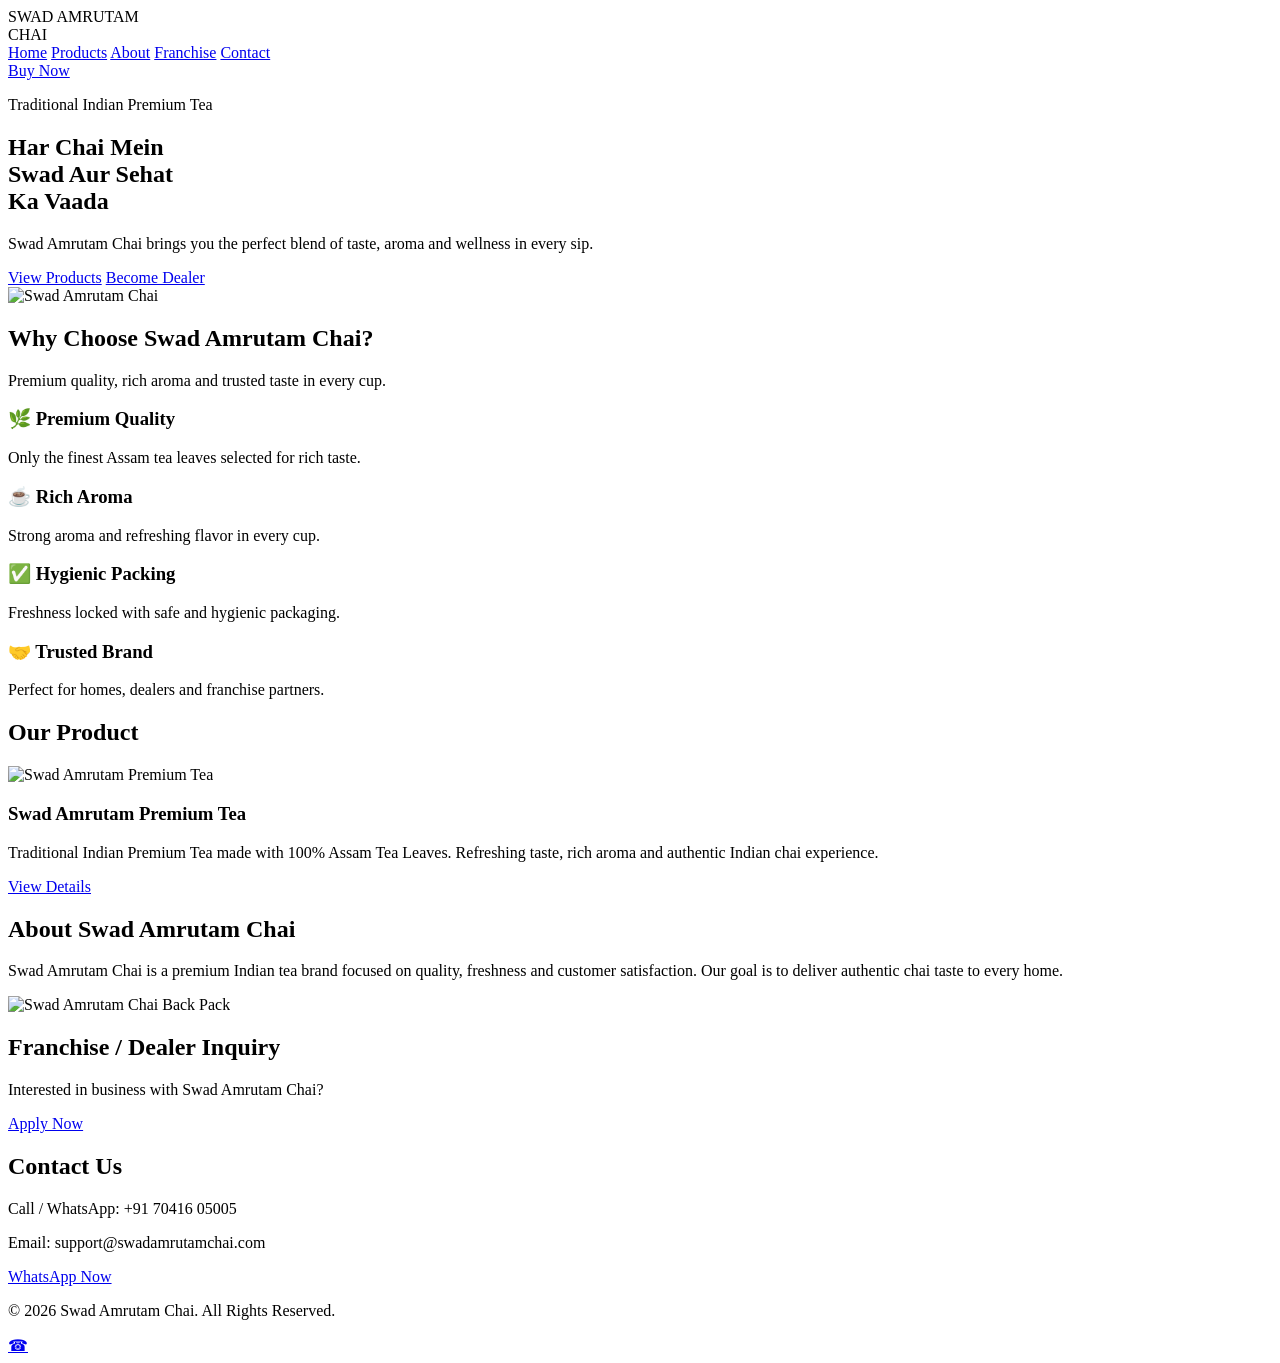
==== index.html @ d866e910 "Add files via upload" ====
<!DOCTYPE html>
<html lang="en">
<head>
  <meta charset="UTF-8" />
  <meta name="viewport" content="width=device-width, initial-scale=1.0" />

  <title>Swad Amrutam Chai</title>

  <link rel="stylesheet" href="style.css" />
</head>
<body>

<header class="header">
  <div class="logo">
    SWAD AMRUTAM<br>
    <span>CHAI</span>
  </div>

  <nav>
    <a href="index.html">Home</a>
    <a href="products.html">Products</a>
    <a href="about.html">About</a>
    <a href="franchise.html">Franchise</a>
    <a href="contact.html">Contact</a>
  </nav>

  <a class="buy-btn" href="https://wa.me/917041605005?text=Hello%20I%20want%20to%20buy%20Swad%20Amrutam%20Chai" target="_blank">
    Buy Now
  </a>
</header>

<section class="hero">
  <div class="hero-text">
    <p class="tag">Traditional Indian Premium Tea</p>

    <h1>
      Har Chai Mein<br>
      Swad Aur Sehat<br>
      Ka Vaada
    </h1>

    <p>
      Swad Amrutam Chai brings you the perfect blend of taste,
      aroma and wellness in every sip.
    </p>

    <div class="buttons">
      <a href="products.html">View Products</a>
      <a href="franchise.html" class="outline">Become Dealer</a>
    </div>
  </div>

  <div class="hero-img">
    <img src="images/front.png" alt="Swad Amrutam Chai">
  </div>
</section>

<section class="why">
  <h2>Why Choose Swad Amrutam Chai?</h2>
  <p>Premium quality, rich aroma and trusted taste in every cup.</p>

  <div class="cards">
    <div class="card">
      <h3>🌿 Premium Quality</h3>
      <p>Only the finest Assam tea leaves selected for rich taste.</p>
    </div>

    <div class="card">
      <h3>☕ Rich Aroma</h3>
      <p>Strong aroma and refreshing flavor in every cup.</p>
    </div>

    <div class="card">
      <h3>✅ Hygienic Packing</h3>
      <p>Freshness locked with safe and hygienic packaging.</p>
    </div>

    <div class="card">
      <h3>🤝 Trusted Brand</h3>
      <p>Perfect for homes, dealers and franchise partners.</p>
    </div>
  </div>
</section>

<section class="products">
  <h2>Our Product</h2>

  <div class="product-box">
    <img src="images/front.png" alt="Swad Amrutam Premium Tea">

    <div>
      <h3>Swad Amrutam Premium Tea</h3>

      <p>
        Traditional Indian Premium Tea made with 100% Assam Tea Leaves.
        Refreshing taste, rich aroma and authentic Indian chai experience.
      </p>

      <a href="products.html">View Details</a>
    </div>
  </div>
</section>

<section class="about">
  <div>
    <h2>About Swad Amrutam Chai</h2>

    <p>
      Swad Amrutam Chai is a premium Indian tea brand focused on quality,
      freshness and customer satisfaction. Our goal is to deliver authentic
      chai taste to every home.
    </p>
  </div>

  <img src="images/back.png" alt="Swad Amrutam Chai Back Pack">
</section>

<section class="franchise">
  <h2>Franchise / Dealer Inquiry</h2>
  <p>Interested in business with Swad Amrutam Chai?</p>
  <a href="franchise.html">Apply Now</a>
</section>

<section class="contact">
  <h2>Contact Us</h2>
  <p>Call / WhatsApp: +91 70416 05005</p>
  <p>Email: support@swadamrutamchai.com</p>

  <a href="https://wa.me/917041605005" target="_blank">
    WhatsApp Now
  </a>
</section>

<footer>
  <p>© 2026 Swad Amrutam Chai. All Rights Reserved.</p>
</footer>

<a class="whatsapp" href="https://wa.me/917041605005" target="_blank">☎</a>

<script src="script.js"></script>
</body>
</html>
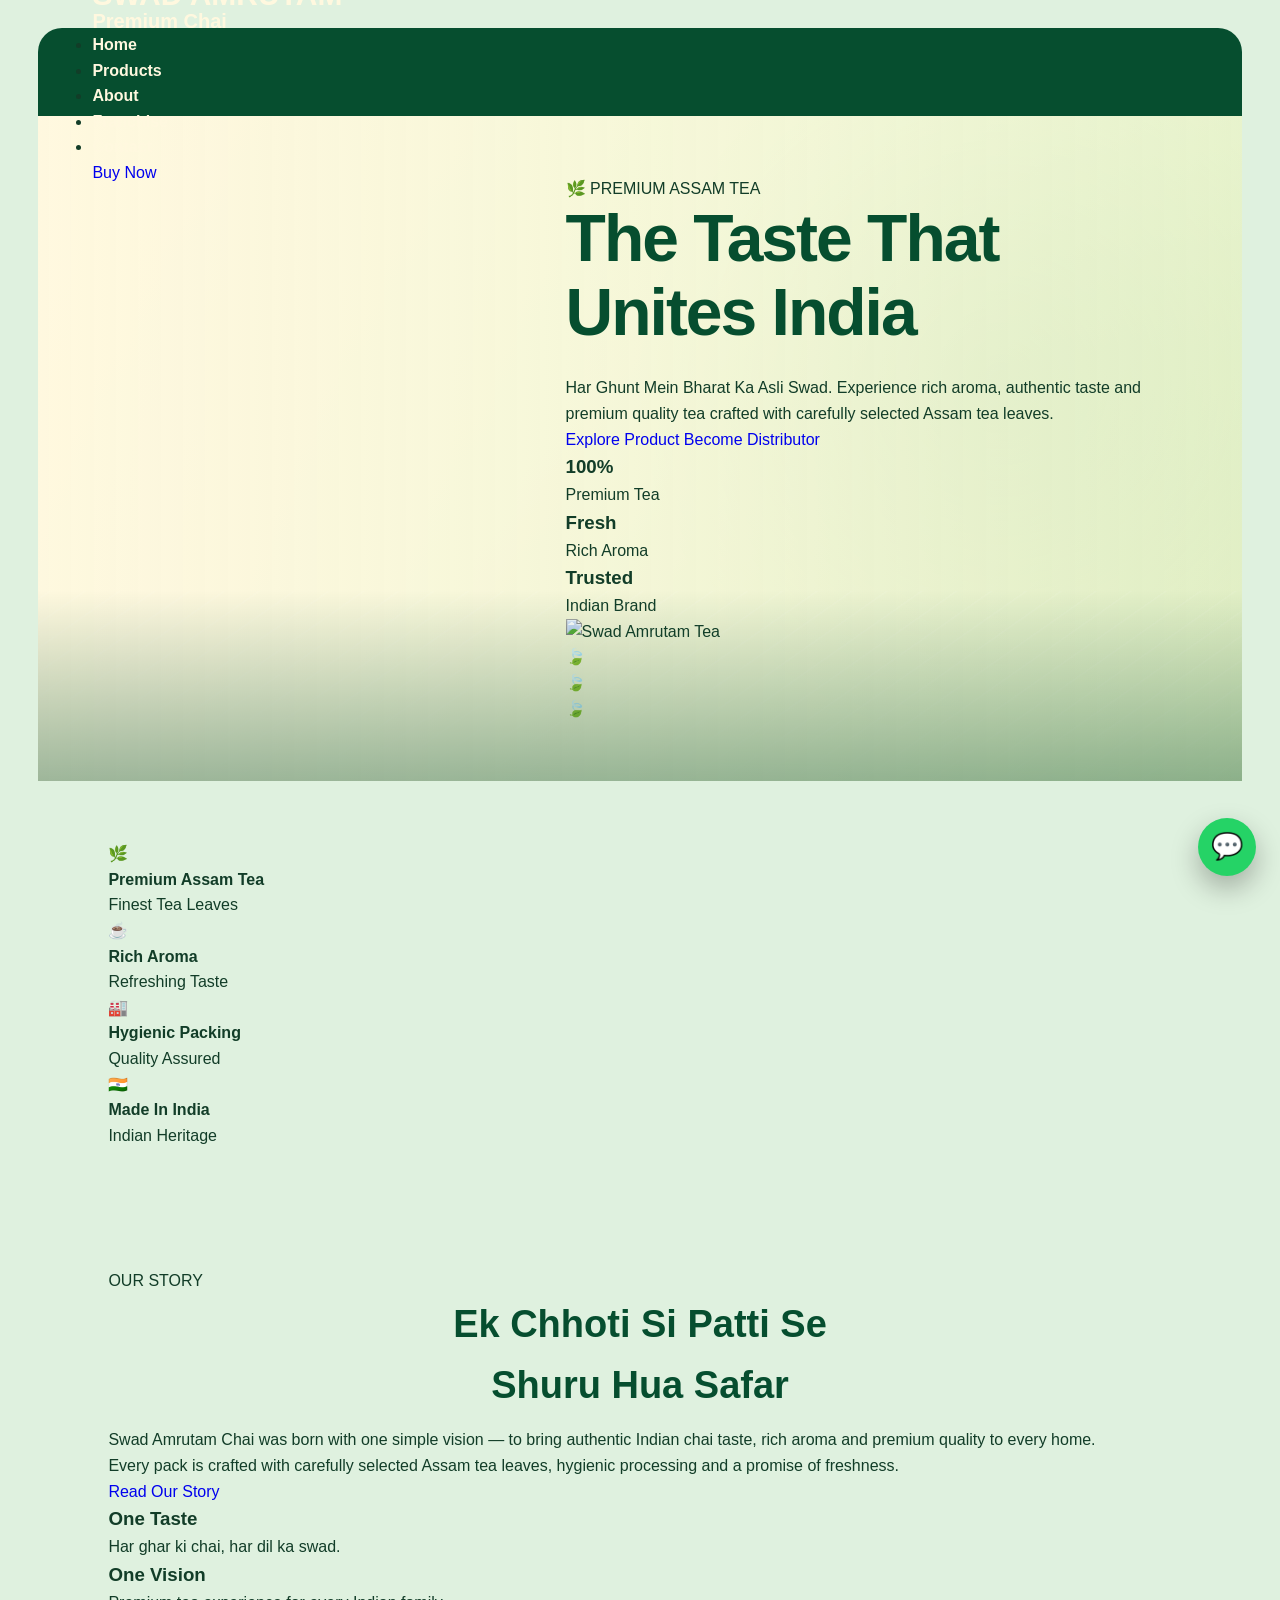
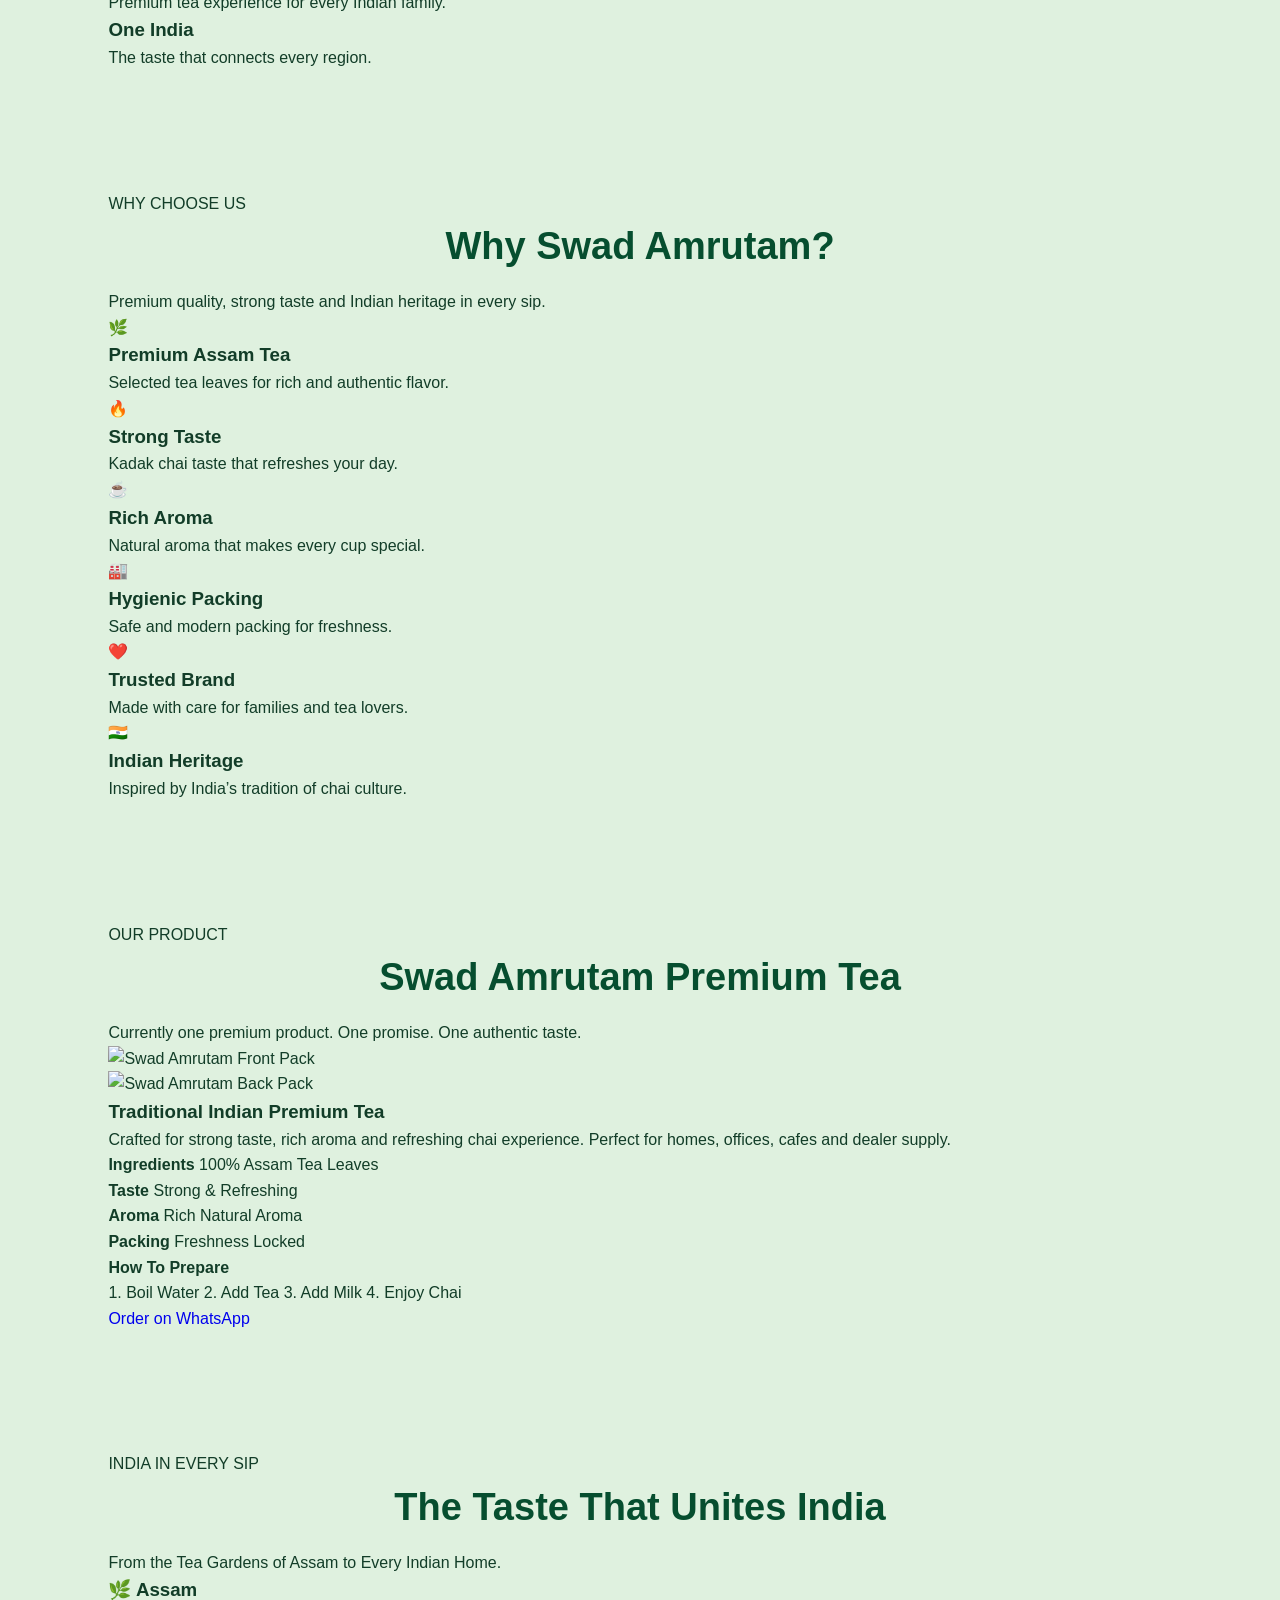
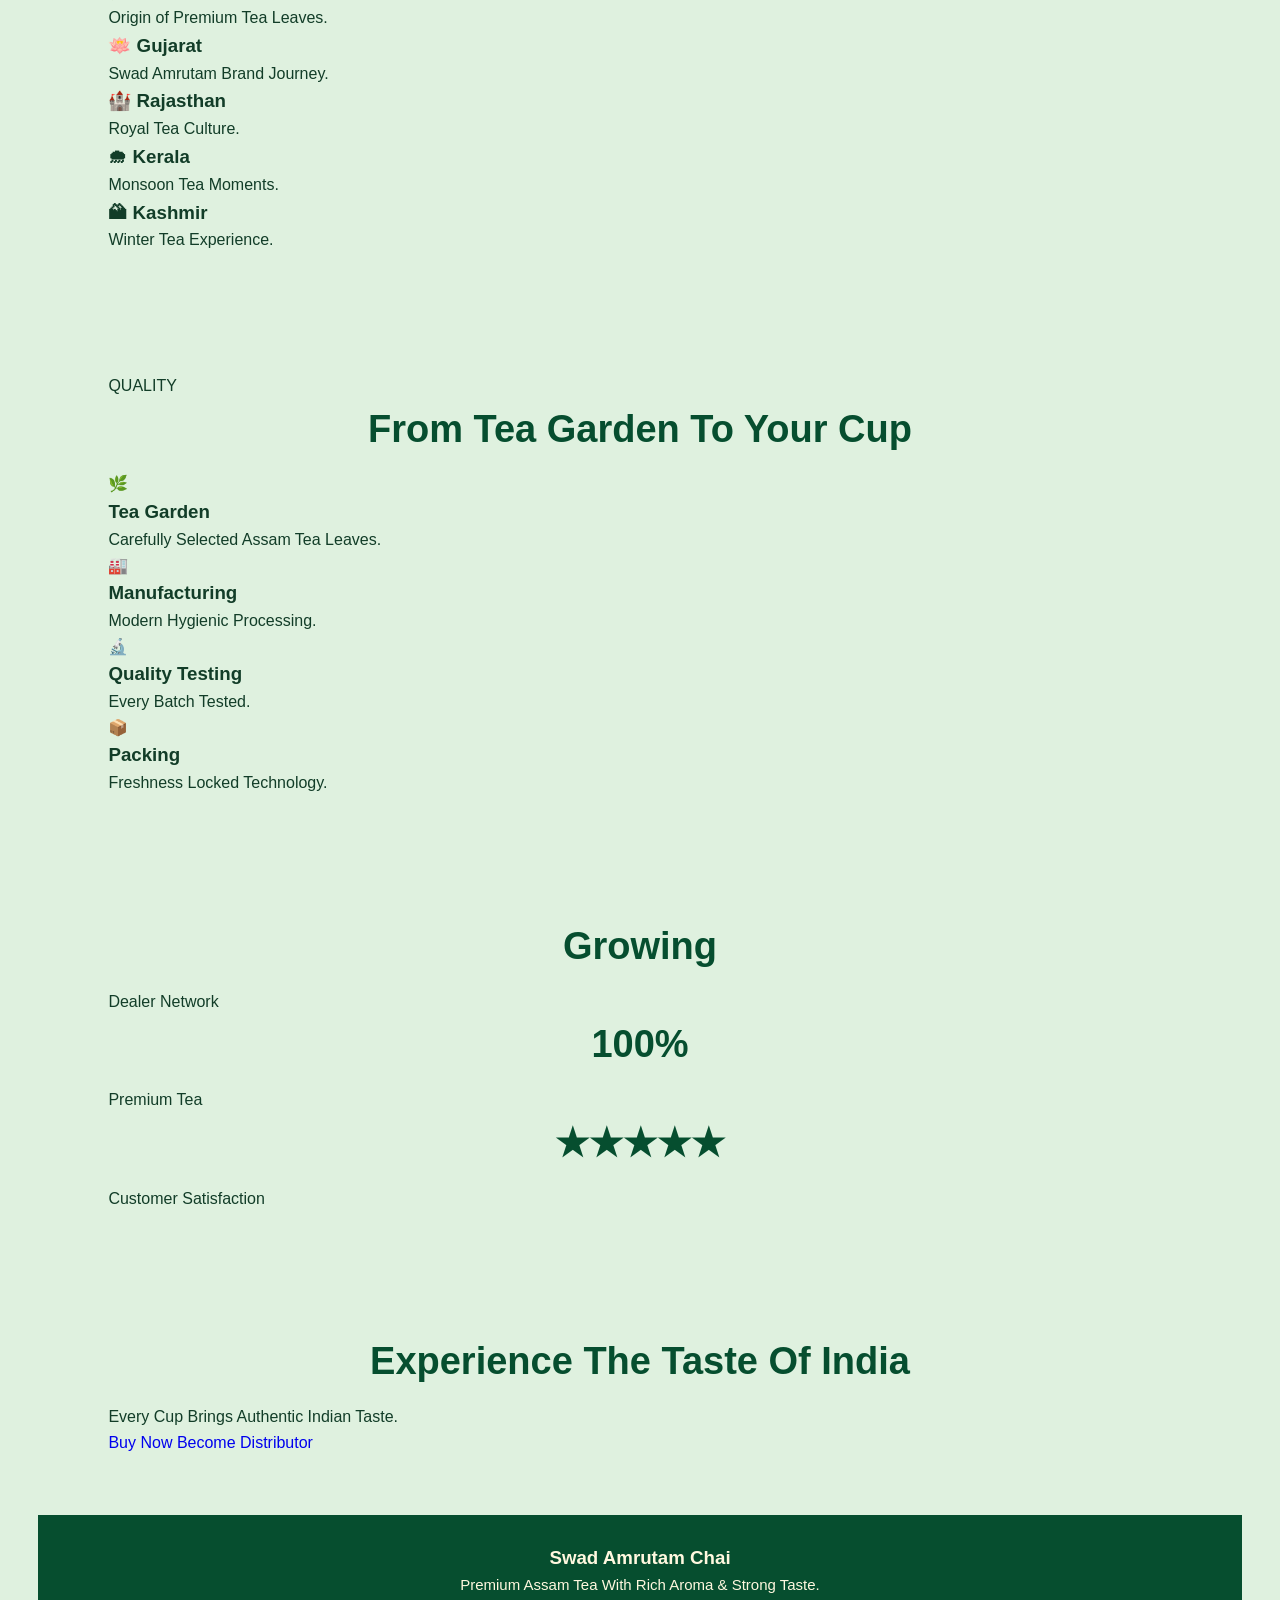
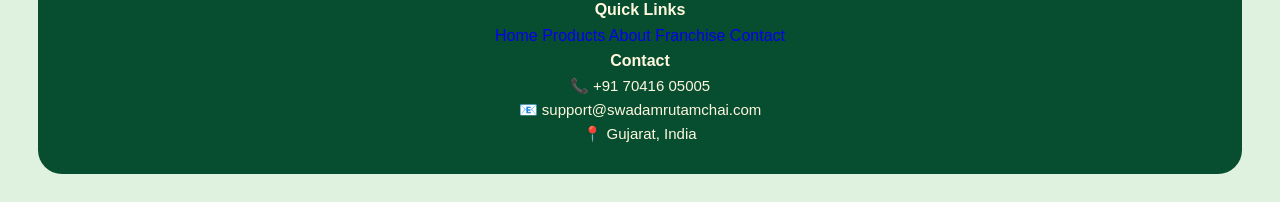
==== commit 630a24ab: "Add files via upload" ====
--- a/index.html
+++ b/index.html
@@ -1,142 +1,716 @@
-<!DOCTYPE html>
-<html lang="en">
-<head>
-  <meta charset="UTF-8" />
-  <meta name="viewport" content="width=device-width, initial-scale=1.0" />
-
-  <title>Swad Amrutam Chai</title>
-
-  <link rel="stylesheet" href="style.css" />
-</head>
-<body>
-
-<header class="header">
-  <div class="logo">
-    SWAD AMRUTAM<br>
-    <span>CHAI</span>
-  </div>
-
-  <nav>
-    <a href="index.html">Home</a>
-    <a href="products.html">Products</a>
-    <a href="about.html">About</a>
-    <a href="franchise.html">Franchise</a>
-    <a href="contact.html">Contact</a>
-  </nav>
-
-  <a class="buy-btn" href="https://wa.me/917041605005?text=Hello%20I%20want%20to%20buy%20Swad%20Amrutam%20Chai" target="_blank">
-    Buy Now
-  </a>
-</header>
-
-<section class="hero">
-  <div class="hero-text">
-    <p class="tag">Traditional Indian Premium Tea</p>
-
-    <h1>
-      Har Chai Mein<br>
-      Swad Aur Sehat<br>
-      Ka Vaada
-    </h1>
-
-    <p>
-      Swad Amrutam Chai brings you the perfect blend of taste,
-      aroma and wellness in every sip.
-    </p>
-
-    <div class="buttons">
-      <a href="products.html">View Products</a>
-      <a href="franchise.html" class="outline">Become Dealer</a>
-    </div>
-  </div>
-
-  <div class="hero-img">
-    <img src="images/front.png" alt="Swad Amrutam Chai">
-  </div>
-</section>
-
-<section class="why">
-  <h2>Why Choose Swad Amrutam Chai?</h2>
-  <p>Premium quality, rich aroma and trusted taste in every cup.</p>
-
-  <div class="cards">
-    <div class="card">
-      <h3>🌿 Premium Quality</h3>
-      <p>Only the finest Assam tea leaves selected for rich taste.</p>
-    </div>
-
-    <div class="card">
-      <h3>☕ Rich Aroma</h3>
-      <p>Strong aroma and refreshing flavor in every cup.</p>
-    </div>
-
-    <div class="card">
-      <h3>✅ Hygienic Packing</h3>
-      <p>Freshness locked with safe and hygienic packaging.</p>
-    </div>
-
-    <div class="card">
-      <h3>🤝 Trusted Brand</h3>
-      <p>Perfect for homes, dealers and franchise partners.</p>
-    </div>
-  </div>
-</section>
-
-<section class="products">
-  <h2>Our Product</h2>
-
-  <div class="product-box">
-    <img src="images/front.png" alt="Swad Amrutam Premium Tea">
-
-    <div>
-      <h3>Swad Amrutam Premium Tea</h3>
-
-      <p>
-        Traditional Indian Premium Tea made with 100% Assam Tea Leaves.
-        Refreshing taste, rich aroma and authentic Indian chai experience.
-      </p>
-
-      <a href="products.html">View Details</a>
-    </div>
-  </div>
-</section>
-
-<section class="about">
-  <div>
-    <h2>About Swad Amrutam Chai</h2>
-
-    <p>
-      Swad Amrutam Chai is a premium Indian tea brand focused on quality,
-      freshness and customer satisfaction. Our goal is to deliver authentic
-      chai taste to every home.
-    </p>
-  </div>
-
-  <img src="images/back.png" alt="Swad Amrutam Chai Back Pack">
-</section>
-
-<section class="franchise">
-  <h2>Franchise / Dealer Inquiry</h2>
-  <p>Interested in business with Swad Amrutam Chai?</p>
-  <a href="franchise.html">Apply Now</a>
-</section>
-
-<section class="contact">
-  <h2>Contact Us</h2>
-  <p>Call / WhatsApp: +91 70416 05005</p>
-  <p>Email: support@swadamrutamchai.com</p>
-
-  <a href="https://wa.me/917041605005" target="_blank">
-    WhatsApp Now
-  </a>
-</section>
-
-<footer>
-  <p>© 2026 Swad Amrutam Chai. All Rights Reserved.</p>
-</footer>
-
-<a class="whatsapp" href="https://wa.me/917041605005" target="_blank">☎</a>
-
-<script src="script.js"></script>
-</body>
+<!DOCTYPE html>
+<html lang="en">
+
+<head>
+
+<meta charset="UTF-8">
+<meta name="viewport" content="width=device-width, initial-scale=1.0">
+
+<title>Swad Amrutam Chai | Premium Indian Tea</title>
+
+<meta name="description"
+content="Swad Amrutam Chai - Premium Assam Tea with Rich Aroma & Strong Taste.">
+
+<link rel="stylesheet" href="style.css">
+
+<link rel="preconnect" href="https://fonts.googleapis.com">
+
+<link rel="preconnect" href="https://fonts.gstatic.com" crossorigin>
+
+<link href="https://fonts.googleapis.com/css2?family=Poppins:wght@300;400;500;600;700;800&display=swap" rel="stylesheet">
+
+</head>
+
+<body>
+
+<!-- ===========================
+HEADER
+=========================== -->
+
+<header class="header">
+
+<div class="container">
+
+<div class="logo">
+
+<img src="images/front.png" alt="Swad Amrutam">
+
+<div>
+
+<h2>SWAD AMRUTAM</h2>
+
+<p>Premium Chai</p>
+
+</div>
+
+</div>
+
+<nav>
+
+<ul>
+
+<li><a class="active" href="index.html">Home</a></li>
+
+<li><a href="products.html">Products</a></li>
+
+<li><a href="about.html">About</a></li>
+
+<li><a href="franchise.html">Franchise</a></li>
+
+<li><a href="contact.html">Contact</a></li>
+
+</ul>
+
+</nav>
+
+<div class="header-btn">
+
+<a href="contact.html">
+
+Buy Now
+
+</a>
+
+</div>
+
+</div>
+
+</header>
+
+<!-- ===========================
+HERO
+=========================== -->
+
+<section class="hero">
+
+<div class="hero-overlay"></div>
+
+<div class="container hero-container">
+
+<div class="hero-left">
+
+<span class="hero-subtitle">
+
+🌿 PREMIUM ASSAM TEA
+
+</span>
+
+<h1>
+
+The Taste That<br>
+
+Unites India
+
+</h1>
+
+<p>
+
+Har Ghunt Mein Bharat Ka Asli Swad.
+
+Experience rich aroma, authentic taste and premium quality tea crafted with carefully selected Assam tea leaves.
+
+</p>
+
+<div class="hero-buttons">
+
+<a href="products.html" class="btn-primary">
+
+Explore Product
+
+</a>
+
+<a href="franchise.html" class="btn-outline">
+
+Become Distributor
+
+</a>
+
+</div>
+
+<div class="hero-features">
+
+<div>
+
+<h3>100%</h3>
+
+<span>Premium Tea</span>
+
+</div>
+
+<div>
+
+<h3>Fresh</h3>
+
+<span>Rich Aroma</span>
+
+</div>
+
+<div>
+
+<h3>Trusted</h3>
+
+<span>Indian Brand</span>
+
+</div>
+
+</div>
+
+</div>
+
+<div class="hero-right">
+
+<div class="circle-bg"></div>
+
+<img
+src="images/front.png"
+class="hero-pack"
+alt="Swad Amrutam Tea">
+
+<div class="steam steam1"></div>
+
+<div class="steam steam2"></div>
+
+<div class="steam steam3"></div>
+
+<div class="leaf leaf1">🍃</div>
+
+<div class="leaf leaf2">🍃</div>
+
+<div class="leaf leaf3">🍃</div>
+
+</div>
+
+</div>
+
+</section>
+
+<!-- ===========================
+TRUST BAR
+=========================== -->
+
+<section class="trust">
+
+<div class="container trust-grid">
+
+<div>
+
+🌿
+
+<h4>Premium Assam Tea</h4>
+
+<p>Finest Tea Leaves</p>
+
+</div>
+
+<div>
+
+☕
+
+<h4>Rich Aroma</h4>
+
+<p>Refreshing Taste</p>
+
+</div>
+
+<div>
+
+🏭
+
+<h4>Hygienic Packing</h4>
+
+<p>Quality Assured</p>
+
+</div>
+
+<div>
+
+🇮🇳
+
+<h4>Made In India</h4>
+
+<p>Indian Heritage</p>
+
+</div>
+
+</div>
+
+</section>
+
+<!-- ===== PART 2 START HERE ===== -->
+
+<!-- ===========================
+OUR STORY
+=========================== -->
+
+<section class="story">
+
+  <div class="container story-container">
+
+    <div class="story-left">
+      <span class="section-tag">OUR STORY</span>
+
+      <h2>
+        Ek Chhoti Si Patti Se<br>
+        Shuru Hua Safar
+      </h2>
+
+      <p>
+        Swad Amrutam Chai was born with one simple vision — to bring
+        authentic Indian chai taste, rich aroma and premium quality to every home.
+      </p>
+
+      <p>
+        Every pack is crafted with carefully selected Assam tea leaves,
+        hygienic processing and a promise of freshness.
+      </p>
+
+      <a href="about.html" class="btn-primary">Read Our Story</a>
+    </div>
+
+    <div class="story-right">
+      <div class="story-card">
+        <h3>One Taste</h3>
+        <p>Har ghar ki chai, har dil ka swad.</p>
+      </div>
+
+      <div class="story-card">
+        <h3>One Vision</h3>
+        <p>Premium tea experience for every Indian family.</p>
+      </div>
+
+      <div class="story-card">
+        <h3>One India</h3>
+        <p>The taste that connects every region.</p>
+      </div>
+    </div>
+
+  </div>
+
+</section>
+
+<!-- ===========================
+WHY SWAD AMRUTAM
+=========================== -->
+
+<section class="why-v2">
+
+  <div class="container">
+
+    <div class="section-title">
+      <span class="section-tag">WHY CHOOSE US</span>
+      <h2>Why Swad Amrutam?</h2>
+      <p>Premium quality, strong taste and Indian heritage in every sip.</p>
+    </div>
+
+    <div class="why-grid-v2">
+
+      <div class="why-item">
+        <span>🌿</span>
+        <h3>Premium Assam Tea</h3>
+        <p>Selected tea leaves for rich and authentic flavor.</p>
+      </div>
+
+      <div class="why-item">
+        <span>🔥</span>
+        <h3>Strong Taste</h3>
+        <p>Kadak chai taste that refreshes your day.</p>
+      </div>
+
+      <div class="why-item">
+        <span>☕</span>
+        <h3>Rich Aroma</h3>
+        <p>Natural aroma that makes every cup special.</p>
+      </div>
+
+      <div class="why-item">
+        <span>🏭</span>
+        <h3>Hygienic Packing</h3>
+        <p>Safe and modern packing for freshness.</p>
+      </div>
+
+      <div class="why-item">
+        <span>❤️</span>
+        <h3>Trusted Brand</h3>
+        <p>Made with care for families and tea lovers.</p>
+      </div>
+
+      <div class="why-item">
+        <span>🇮🇳</span>
+        <h3>Indian Heritage</h3>
+        <p>Inspired by India’s tradition of chai culture.</p>
+      </div>
+
+    </div>
+
+  </div>
+
+</section>
+
+<!-- ===========================
+PRODUCT SHOWCASE
+=========================== -->
+
+<section class="product-showcase-v2">
+
+  <div class="container">
+
+    <div class="section-title">
+      <span class="section-tag">OUR PRODUCT</span>
+      <h2>Swad Amrutam Premium Tea</h2>
+      <p>Currently one premium product. One promise. One authentic taste.</p>
+    </div>
+
+    <div class="product-v2-box">
+
+      <div class="product-v2-images">
+        <img src="images/front.png" alt="Swad Amrutam Front Pack">
+        <img src="images/back.png" alt="Swad Amrutam Back Pack">
+      </div>
+
+      <div class="product-v2-content">
+
+        <h3>Traditional Indian Premium Tea</h3>
+
+        <p>
+          Crafted for strong taste, rich aroma and refreshing chai experience.
+          Perfect for homes, offices, cafes and dealer supply.
+        </p>
+
+        <div class="product-info-grid">
+
+          <div>
+            <strong>Ingredients</strong>
+            <span>100% Assam Tea Leaves</span>
+          </div>
+
+          <div>
+            <strong>Taste</strong>
+            <span>Strong & Refreshing</span>
+          </div>
+
+          <div>
+            <strong>Aroma</strong>
+            <span>Rich Natural Aroma</span>
+          </div>
+
+          <div>
+            <strong>Packing</strong>
+            <span>Freshness Locked</span>
+          </div>
+
+        </div>
+
+        <div class="prepare-mini">
+
+          <h4>How To Prepare</h4>
+
+          <div class="prepare-mini-grid">
+            <span>1. Boil Water</span>
+            <span>2. Add Tea</span>
+            <span>3. Add Milk</span>
+            <span>4. Enjoy Chai</span>
+          </div>
+
+        </div>
+
+        <a href="https://wa.me/917041605005?text=Hello%20I%20want%20to%20order%20Swad%20Amrutam%20Tea" target="_blank" class="btn-primary">
+          Order on WhatsApp
+        </a>
+
+      </div>
+
+    </div>
+
+  </div>
+
+</section>
+
+<!-- ===== PART 3 START HERE ===== -->
+
+<!-- ===========================
+INDIA IN EVERY SIP
+=========================== -->
+
+<section class="india-section">
+
+<div class="container">
+
+<div class="section-title">
+
+<span class="section-tag">
+INDIA IN EVERY SIP
+</span>
+
+<h2>
+The Taste That Unites India
+</h2>
+
+<p>
+From the Tea Gardens of Assam to Every Indian Home.
+</p>
+
+</div>
+
+<div class="india-grid">
+
+<div class="india-card">
+<h3>🌿 Assam</h3>
+<p>Origin of Premium Tea Leaves.</p>
+</div>
+
+<div class="india-card">
+<h3>🪷 Gujarat</h3>
+<p>Swad Amrutam Brand Journey.</p>
+</div>
+
+<div class="india-card">
+<h3>🏰 Rajasthan</h3>
+<p>Royal Tea Culture.</p>
+</div>
+
+<div class="india-card">
+<h3>🌧 Kerala</h3>
+<p>Monsoon Tea Moments.</p>
+</div>
+
+<div class="india-card">
+<h3>🏔 Kashmir</h3>
+<p>Winter Tea Experience.</p>
+</div>
+
+</div>
+
+</div>
+
+</section>
+
+<!-- ===========================
+QUALITY JOURNEY
+=========================== -->
+
+<section class="quality">
+
+<div class="container">
+
+<div class="section-title">
+
+<span class="section-tag">
+
+QUALITY
+
+</span>
+
+<h2>
+
+From Tea Garden To Your Cup
+
+</h2>
+
+</div>
+
+<div class="quality-grid">
+
+<div class="quality-card">
+
+🌿
+
+<h3>Tea Garden</h3>
+
+<p>
+Carefully Selected Assam Tea Leaves.
+</p>
+
+</div>
+
+<div class="quality-card">
+
+🏭
+
+<h3>Manufacturing</h3>
+
+<p>
+Modern Hygienic Processing.
+</p>
+
+</div>
+
+<div class="quality-card">
+
+🔬
+
+<h3>Quality Testing</h3>
+
+<p>
+Every Batch Tested.
+</p>
+
+</div>
+
+<div class="quality-card">
+
+📦
+
+<h3>Packing</h3>
+
+<p>
+Freshness Locked Technology.
+</p>
+
+</div>
+
+</div>
+
+</div>
+
+</section>
+
+<!-- ===========================
+COUNTERS
+=========================== -->
+
+<section class="counter-section">
+
+<div class="container">
+
+<div class="counter-grid">
+
+<div class="counter-box">
+
+<h2>Growing</h2>
+
+<span>Dealer Network</span>
+
+</div>
+
+<div class="counter-box">
+
+<h2>100%</h2>
+
+<span>Premium Tea</span>
+
+</div>
+
+<div class="counter-box">
+
+<h2>★★★★★</h2>
+
+<span>Customer Satisfaction</span>
+
+</div>
+
+</div>
+
+</div>
+
+</section>
+
+<!-- ===========================
+CTA
+=========================== -->
+
+<section class="cta">
+
+<div class="container cta-box">
+
+<div>
+
+<h2>
+
+Experience The Taste Of India
+
+</h2>
+
+<p>
+
+Every Cup Brings Authentic Indian Taste.
+
+</p>
+
+</div>
+
+<div class="cta-buttons">
+
+<a href="https://wa.me/917041605005" target="_blank" class="btn-primary">
+
+Buy Now
+
+</a>
+
+<a href="franchise.html" class="btn-outline">
+
+Become Distributor
+
+</a>
+
+</div>
+
+</div>
+
+</section>
+
+<!-- ===========================
+FOOTER
+=========================== -->
+
+<footer>
+
+<div class="container footer-grid">
+
+<div>
+
+<h3>Swad Amrutam Chai</h3>
+
+<p>
+
+Premium Assam Tea With Rich Aroma & Strong Taste.
+
+</p>
+
+</div>
+
+<div>
+
+<h4>Quick Links</h4>
+
+<a href="index.html">Home</a>
+
+<a href="products.html">Products</a>
+
+<a href="about.html">About</a>
+
+<a href="franchise.html">Franchise</a>
+
+<a href="contact.html">Contact</a>
+
+</div>
+
+<div>
+
+<h4>Contact</h4>
+
+<p>📞 +91 70416 05005</p>
+
+<p>📧 support@swadamrutamchai.com</p>
+
+<p>📍 Gujarat, India</p>
+
+</div>
+
+</div>
+
+</footer>
+
+<a
+href="https://wa.me/917041605005"
+target="_blank"
+class="whatsapp">
+
+💬
+
+</a>
+
+<script src="script.js"></script>
+
+</body>
+
 </html>
--- a/style.css
+++ b/style.css
@@ -0,0 +1,686 @@
+* {
+  margin: 0;
+  padding: 0;
+  box-sizing: border-box;
+}
+
+:root {
+  --dark-green: #064e2f;
+  --main-green: #0f7a45;
+  --light-green: #eaf6dd;
+  --cream: #fff8df;
+  --white: #ffffff;
+  --text: #123d28;
+  --gold: #9bb85d;
+  --shadow: 0 18px 45px rgba(0, 0, 0, 0.16);
+}
+
+html {
+  scroll-behavior: smooth;
+}
+
+body {
+  font-family: Arial, sans-serif;
+  background: #dff1df;
+  color: var(--text);
+  line-height: 1.6;
+}
+
+a {
+  text-decoration: none;
+}
+
+img {
+  max-width: 100%;
+  display: block;
+}
+
+/* HEADER */
+
+.header {
+  width: 94%;
+  margin: 28px auto 0;
+  height: 88px;
+  background: var(--dark-green);
+  border-radius: 24px 24px 0 0;
+  padding: 0 54px;
+  display: flex;
+  align-items: center;
+  justify-content: space-between;
+  box-shadow: var(--shadow);
+  position: sticky;
+  top: 0;
+  z-index: 100;
+}
+
+.logo {
+  color: var(--cream);
+  font-size: 20px;
+  font-weight: 900;
+  line-height: 1.05;
+}
+
+.logo span {
+  font-size: 17px;
+}
+
+.header nav {
+  display: flex;
+  gap: 34px;
+  align-items: center;
+}
+
+.header nav a {
+  color: var(--cream);
+  font-size: 16px;
+  font-weight: 700;
+  transition: 0.25s;
+}
+
+.header nav a:hover {
+  color: var(--gold);
+}
+
+.buy-btn {
+  background: var(--gold);
+  color: #fff;
+  padding: 14px 28px;
+  border-radius: 12px;
+  font-weight: 800;
+  transition: 0.25s;
+}
+
+.buy-btn:hover {
+  background: #7ea13f;
+  transform: translateY(-2px);
+}
+
+/* HERO */
+
+.hero {
+  width: 94%;
+  margin: 0 auto;
+  min-height: 650px;
+  background:
+    linear-gradient(90deg, rgba(255, 248, 223, 0.96), rgba(238, 247, 209, 0.75)),
+    radial-gradient(circle at 80% 40%, rgba(15, 122, 69, 0.18), transparent 35%),
+    linear-gradient(135deg, #fff8df 0%, #e7f4d6 45%, #b8d49a 100%);
+  display: grid;
+  grid-template-columns: 43% 57%;
+  align-items: center;
+  padding: 60px 70px;
+  overflow: hidden;
+  position: relative;
+}
+
+.hero::after {
+  content: "";
+  position: absolute;
+  left: 0;
+  bottom: 0;
+  width: 100%;
+  height: 190px;
+  background:
+    linear-gradient(180deg, transparent, rgba(6, 78, 47, 0.85)),
+    repeating-linear-gradient(
+      -35deg,
+      transparent 0,
+      transparent 18px,
+      rgba(255, 255, 255, 0.16) 19px,
+      rgba(255, 255, 255, 0.16) 20px
+    );
+  opacity: 0.45;
+  pointer-events: none;
+}
+
+.hero-text {
+  position: relative;
+  z-index: 2;
+}
+
+.tag {
+  color: #7da336;
+  font-size: 16px;
+  font-weight: 900;
+  margin-bottom: 18px;
+}
+
+.hero h1 {
+  font-size: 66px;
+  line-height: 1.12;
+  color: var(--dark-green);
+  font-weight: 900;
+  margin-bottom: 26px;
+  letter-spacing: -2px;
+}
+
+.hero-text > p:not(.tag) {
+  max-width: 530px;
+  font-size: 20px;
+  color: #113b27;
+  margin-bottom: 32px;
+}
+
+.buttons {
+  display: flex;
+  gap: 16px;
+  flex-wrap: wrap;
+}
+
+.buttons a {
+  background: var(--main-green);
+  color: #fff;
+  padding: 15px 30px;
+  border-radius: 12px;
+  font-weight: 900;
+  border: 2px solid var(--main-green);
+  transition: 0.25s;
+}
+
+.buttons .outline {
+  background: transparent;
+  color: var(--main-green);
+}
+
+.buttons a:hover {
+  background: #075f38;
+  transform: translateY(-2px);
+}
+
+.buttons .outline:hover {
+  background: var(--main-green);
+  color: #fff;
+}
+
+.hero-img {
+  position: relative;
+  z-index: 2;
+  display: flex;
+  justify-content: center;
+  align-items: center;
+}
+
+.hero-img img {
+  max-height: 560px;
+  object-fit: contain;
+  filter: drop-shadow(0 28px 36px rgba(0, 0, 0, 0.34));
+  animation: floatPack 4s ease-in-out infinite;
+}
+
+@keyframes floatPack {
+  0%, 100% {
+    transform: translateY(0);
+  }
+
+  50% {
+    transform: translateY(-14px);
+  }
+}
+
+/* COMMON SECTION */
+
+section {
+  width: 94%;
+  margin: 0 auto;
+  padding: 60px 70px;
+}
+
+section h2 {
+  font-size: 38px;
+  color: var(--dark-green);
+  text-align: center;
+  margin-bottom: 12px;
+  font-weight: 900;
+}
+
+section > p {
+  text-align: center;
+  color: #41614d;
+  margin-bottom: 35px;
+}
+
+/* WHY */
+
+.why {
+  background: #f7fde9;
+}
+
+.cards {
+  display: grid;
+  grid-template-columns: repeat(4, 1fr);
+  gap: 25px;
+}
+
+.card {
+  background: rgba(255, 255, 255, 0.82);
+  border-radius: 22px;
+  padding: 28px 22px;
+  box-shadow: 0 14px 32px rgba(0, 0, 0, 0.08);
+  transition: 0.3s;
+}
+
+.card:hover {
+  transform: translateY(-8px);
+}
+
+.card h3 {
+  color: var(--dark-green);
+  font-size: 19px;
+  margin-bottom: 10px;
+}
+
+.card p {
+  color: #3d5c49;
+  font-size: 15px;
+}
+
+/* PRODUCTS */
+
+.products {
+  background: linear-gradient(135deg, #064e2f, #022f1d);
+  color: white;
+}
+
+.products h2 {
+  color: var(--cream);
+}
+
+.product-box {
+  max-width: 1050px;
+  margin: 35px auto 0;
+  background: #f7fde9;
+  border-radius: 30px;
+  padding: 35px;
+  display: grid;
+  grid-template-columns: 40% 60%;
+  align-items: center;
+  gap: 35px;
+  box-shadow: 0 22px 45px rgba(0, 0, 0, 0.28);
+}
+
+.product-box img {
+  max-height: 380px;
+  margin: 0 auto;
+  object-fit: contain;
+  filter: drop-shadow(0 20px 22px rgba(0, 0, 0, 0.28));
+}
+
+.product-box h3 {
+  font-size: 32px;
+  color: var(--dark-green);
+  margin-bottom: 14px;
+}
+
+.product-box p {
+  color: #244933;
+  font-size: 17px;
+  line-height: 1.8;
+  margin-bottom: 22px;
+}
+
+.product-box a {
+  display: inline-block;
+  background: var(--main-green);
+  color: white;
+  padding: 14px 28px;
+  border-radius: 12px;
+  font-weight: 900;
+  transition: 0.25s;
+}
+
+.product-box a:hover {
+  background: #075f38;
+  transform: translateY(-2px);
+}
+
+/* ABOUT */
+
+.about {
+  background: #f7fde9;
+  display: grid;
+  grid-template-columns: 58% 42%;
+  align-items: center;
+  gap: 45px;
+}
+
+.about h2 {
+  text-align: left;
+  font-size: 40px;
+}
+
+.about p {
+  font-size: 18px;
+  color: #315640;
+  line-height: 1.8;
+}
+
+.about img {
+  max-height: 440px;
+  margin: 0 auto;
+  object-fit: contain;
+  filter: drop-shadow(0 24px 28px rgba(0, 0, 0, 0.25));
+}
+
+/* FRANCHISE */
+
+.franchise {
+  background:
+    linear-gradient(135deg, rgba(6, 78, 47, 0.95), rgba(15, 122, 69, 0.88)),
+    linear-gradient(45deg, #064e2f, #0f7a45);
+  color: white;
+  text-align: center;
+}
+
+.franchise h2 {
+  color: var(--cream);
+}
+
+.franchise p {
+  color: #eef8dc;
+  font-size: 18px;
+  margin-bottom: 28px;
+}
+
+.franchise a {
+  display: inline-block;
+  background: var(--gold);
+  color: white;
+  padding: 15px 34px;
+  border-radius: 12px;
+  font-weight: 900;
+  transition: 0.25s;
+}
+
+.franchise a:hover {
+  background: #7f9c42;
+}
+
+/* CONTACT */
+
+.contact {
+  background: linear-gradient(135deg, #fff8df, #edf7dd);
+  text-align: center;
+}
+
+.contact h2 {
+  color: var(--dark-green);
+}
+
+.contact p {
+  font-size: 17px;
+  color: #315640;
+  margin-bottom: 10px;
+}
+
+.contact a {
+  display: inline-block;
+  margin-top: 18px;
+  background: var(--main-green);
+  color: white;
+  padding: 15px 32px;
+  border-radius: 12px;
+  font-weight: 900;
+  transition: 0.25s;
+}
+
+.contact a:hover {
+  background: #075f38;
+}
+
+/* FOOTER */
+
+footer {
+  width: 94%;
+  margin: 0 auto 28px;
+  background: var(--dark-green);
+  color: var(--cream);
+  text-align: center;
+  padding: 28px 20px;
+  border-radius: 0 0 24px 24px;
+}
+
+footer p {
+  font-size: 15px;
+}
+
+/* WHATSAPP */
+
+.whatsapp {
+  position: fixed;
+  right: 24px;
+  bottom: 24px;
+  width: 58px;
+  height: 58px;
+  background: #25d366;
+  color: white;
+  border-radius: 50%;
+  display: grid;
+  place-items: center;
+  font-size: 26px;
+  font-weight: 900;
+  box-shadow: 0 12px 28px rgba(0, 0, 0, 0.28);
+  z-index: 999;
+  transition: 0.25s;
+}
+
+.whatsapp:hover {
+  transform: scale(1.08);
+}
+
+/* FORM FIX */
+
+form {
+  width: 100%;
+}
+
+form input,
+form textarea {
+  width: 100%;
+  padding: 16px 18px;
+  margin-bottom: 18px;
+  border: 2px solid #d9e5c1;
+  border-radius: 12px;
+  font-size: 16px;
+  font-family: Arial, sans-serif;
+  outline: none;
+  transition: 0.3s;
+  background: #fff;
+}
+
+form input:focus,
+form textarea:focus {
+  border-color: var(--main-green);
+  box-shadow: 0 0 10px rgba(15, 122, 69, 0.15);
+}
+
+form button {
+  width: 100%;
+  padding: 16px;
+  border: none;
+  border-radius: 12px;
+  background: var(--gold);
+  color: #fff;
+  font-size: 18px;
+  font-weight: 700;
+  cursor: pointer;
+}
+
+form button:hover {
+  background: var(--main-green);
+}
+
+.contact-grid {
+  display: grid;
+  grid-template-columns: 1fr 1fr;
+  gap: 60px;
+  align-items: start;
+}
+
+.office-box {
+  padding: 20px;
+}
+
+.office-box p {
+  margin: 25px 0;
+  font-size: 20px;
+}
+
+.office-box iframe {
+  width: 100%;
+  border-radius: 15px;
+}
+
+.franchise-form {
+  max-width: 700px;
+  margin: auto;
+}
+
+.contact textarea {
+  height: 150px;
+}
+
+.franchise-form textarea {
+  height: 140px;
+}
+
+.franchise-form button {
+  margin-bottom: 30px;
+}
+
+/* RESPONSIVE */
+
+@media (max-width: 1050px) {
+  .header {
+    height: auto;
+    padding: 22px 24px;
+    flex-direction: column;
+    gap: 18px;
+  }
+
+  .header nav {
+    flex-wrap: wrap;
+    justify-content: center;
+    gap: 18px;
+  }
+
+  .hero {
+    grid-template-columns: 1fr;
+    text-align: center;
+    padding: 44px 28px;
+  }
+
+  .hero-text > p:not(.tag) {
+    margin-left: auto;
+    margin-right: auto;
+  }
+
+  .buttons {
+    justify-content: center;
+  }
+
+  .cards {
+    grid-template-columns: repeat(2, 1fr);
+  }
+
+  .product-box,
+  .about,
+  .contact-grid {
+    grid-template-columns: 1fr;
+    text-align: center;
+  }
+
+  .about h2 {
+    text-align: center;
+  }
+
+  section {
+    padding: 46px 28px;
+  }
+}
+
+@media (max-width: 650px) {
+  body {
+    background: #eef7e7;
+  }
+
+  .header {
+    width: 96%;
+    margin-top: 14px;
+    border-radius: 18px 18px 0 0;
+  }
+
+  .logo {
+    text-align: center;
+  }
+
+  .header nav a {
+    font-size: 14px;
+  }
+
+  .buy-btn {
+    width: 100%;
+    text-align: center;
+  }
+
+  .hero {
+    width: 96%;
+    min-height: auto;
+    padding: 38px 20px;
+  }
+
+  .hero h1 {
+    font-size: 36px;
+    letter-spacing: -1px;
+  }
+
+  .hero-text > p:not(.tag) {
+    font-size: 16px;
+  }
+
+  .buttons a {
+    width: 100%;
+    text-align: center;
+  }
+
+  .hero-img img {
+    max-height: 360px;
+  }
+
+  section {
+    width: 96%;
+    padding: 38px 20px;
+  }
+
+  section h2 {
+    font-size: 28px;
+  }
+
+  .cards {
+    grid-template-columns: 1fr;
+  }
+
+  .product-box {
+    grid-template-columns: 1fr;
+    padding: 24px 18px;
+    border-radius: 20px;
+  }
+
+  .product-box img {
+    max-height: 300px;
+  }
+
+  .product-box h3 {
+    font-size: 25px;
+  }
+
+  .about img {
+    max-height: 330px;
+  }
+
+  .whatsapp {
+    right: 16px;
+    bottom: 16px;
+    width: 54px;
+    height: 54px;
+  }
+}
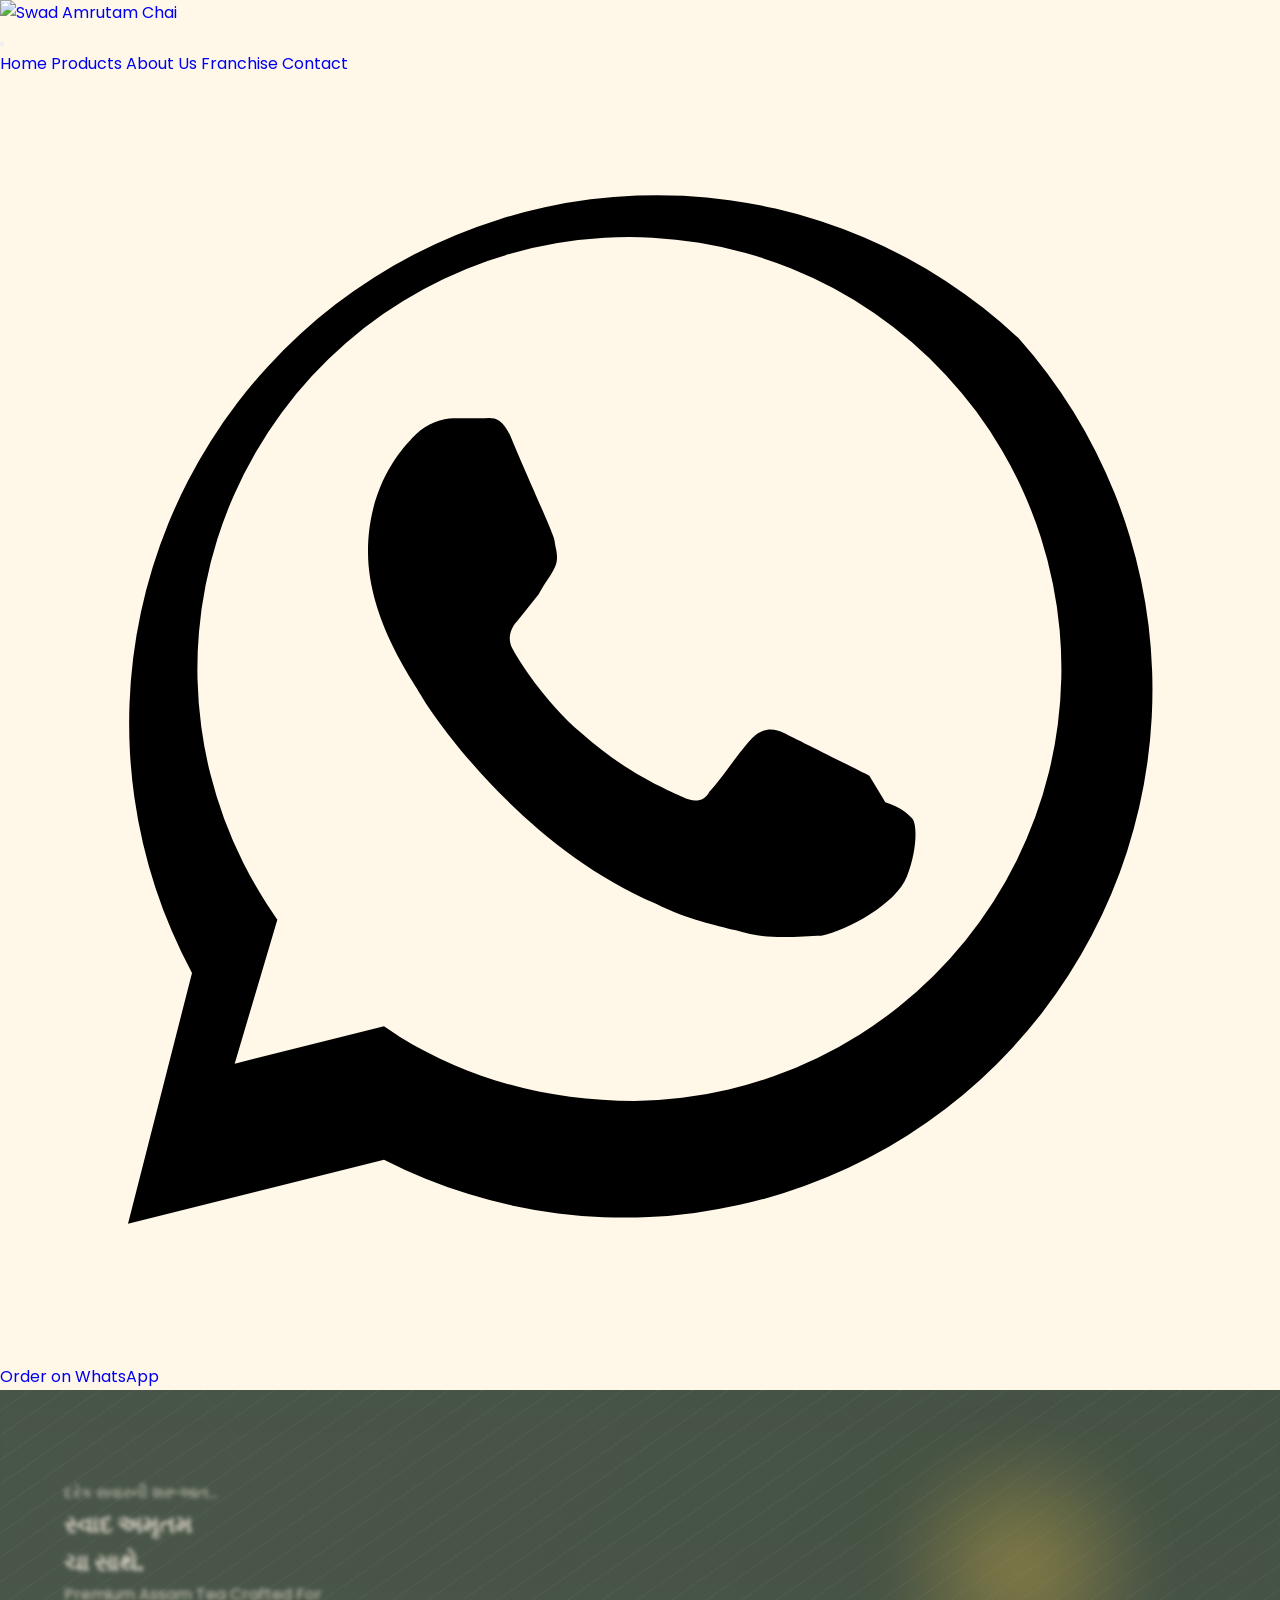
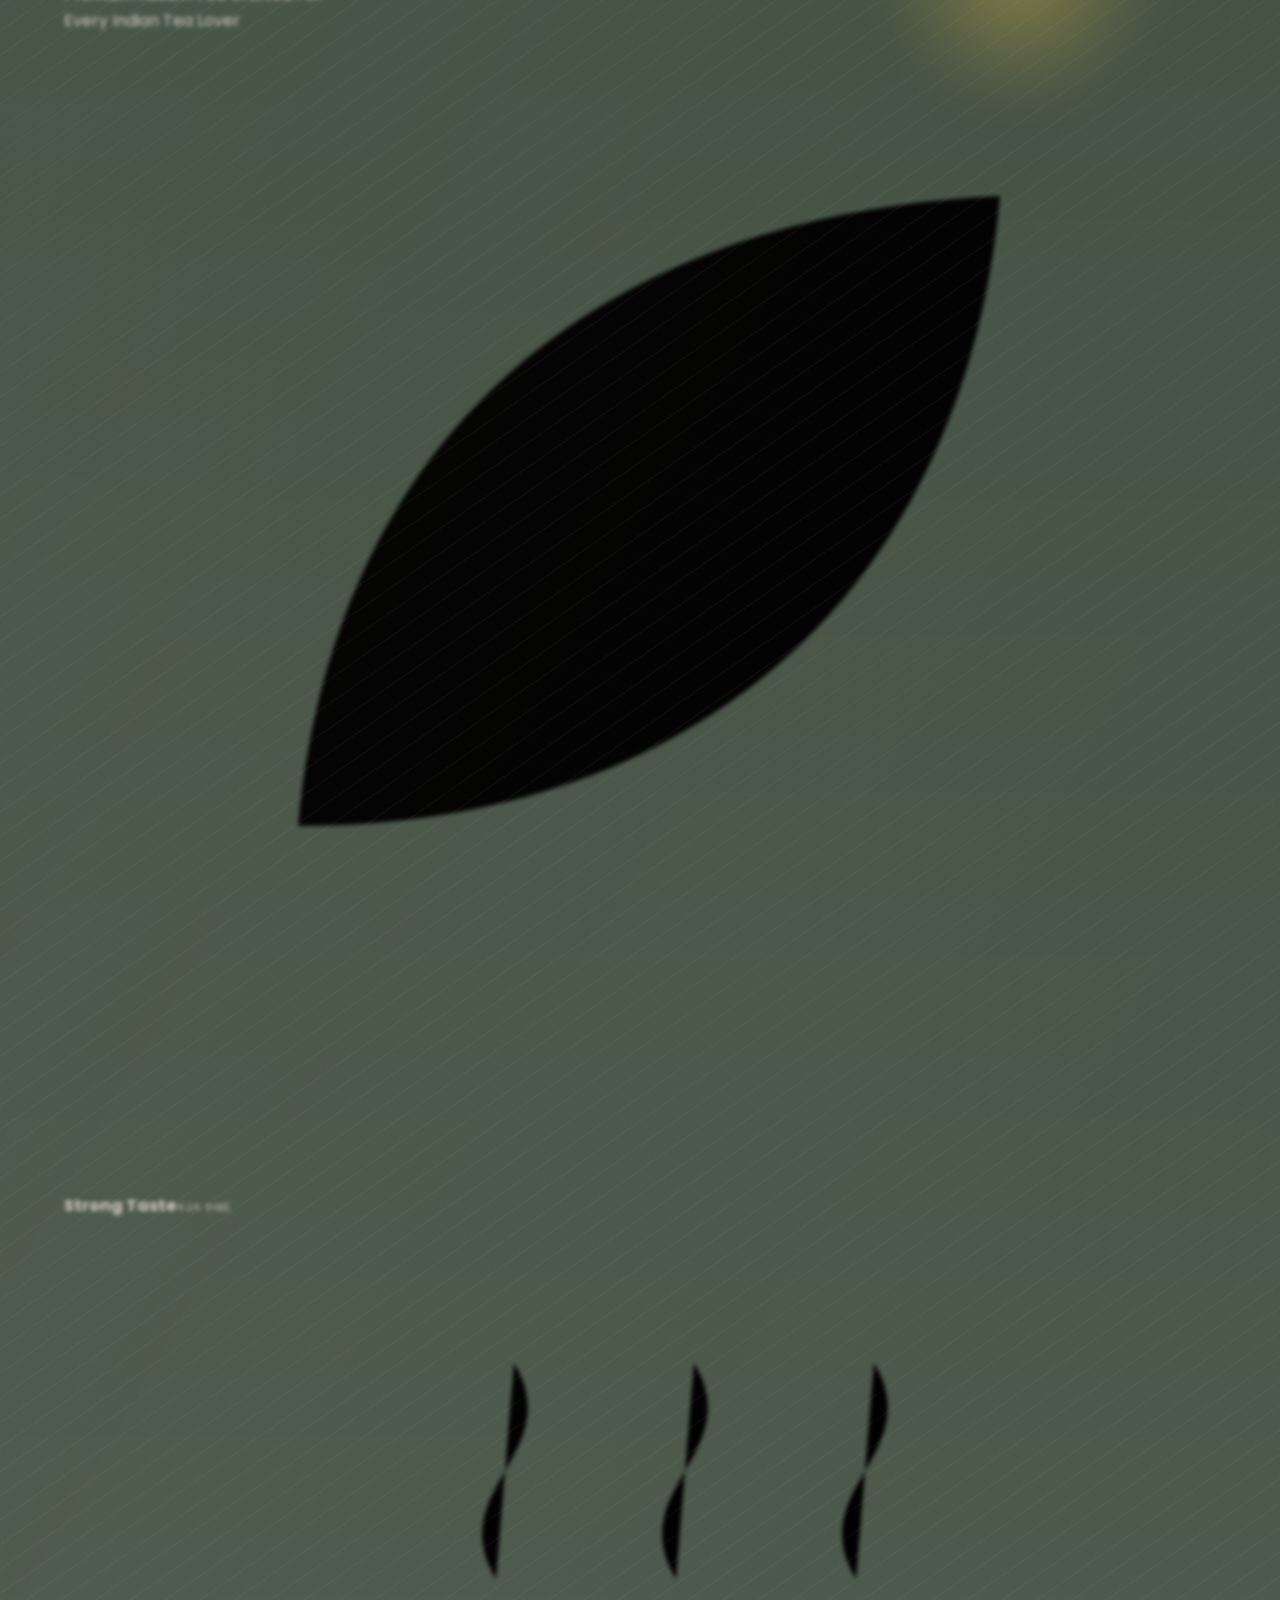
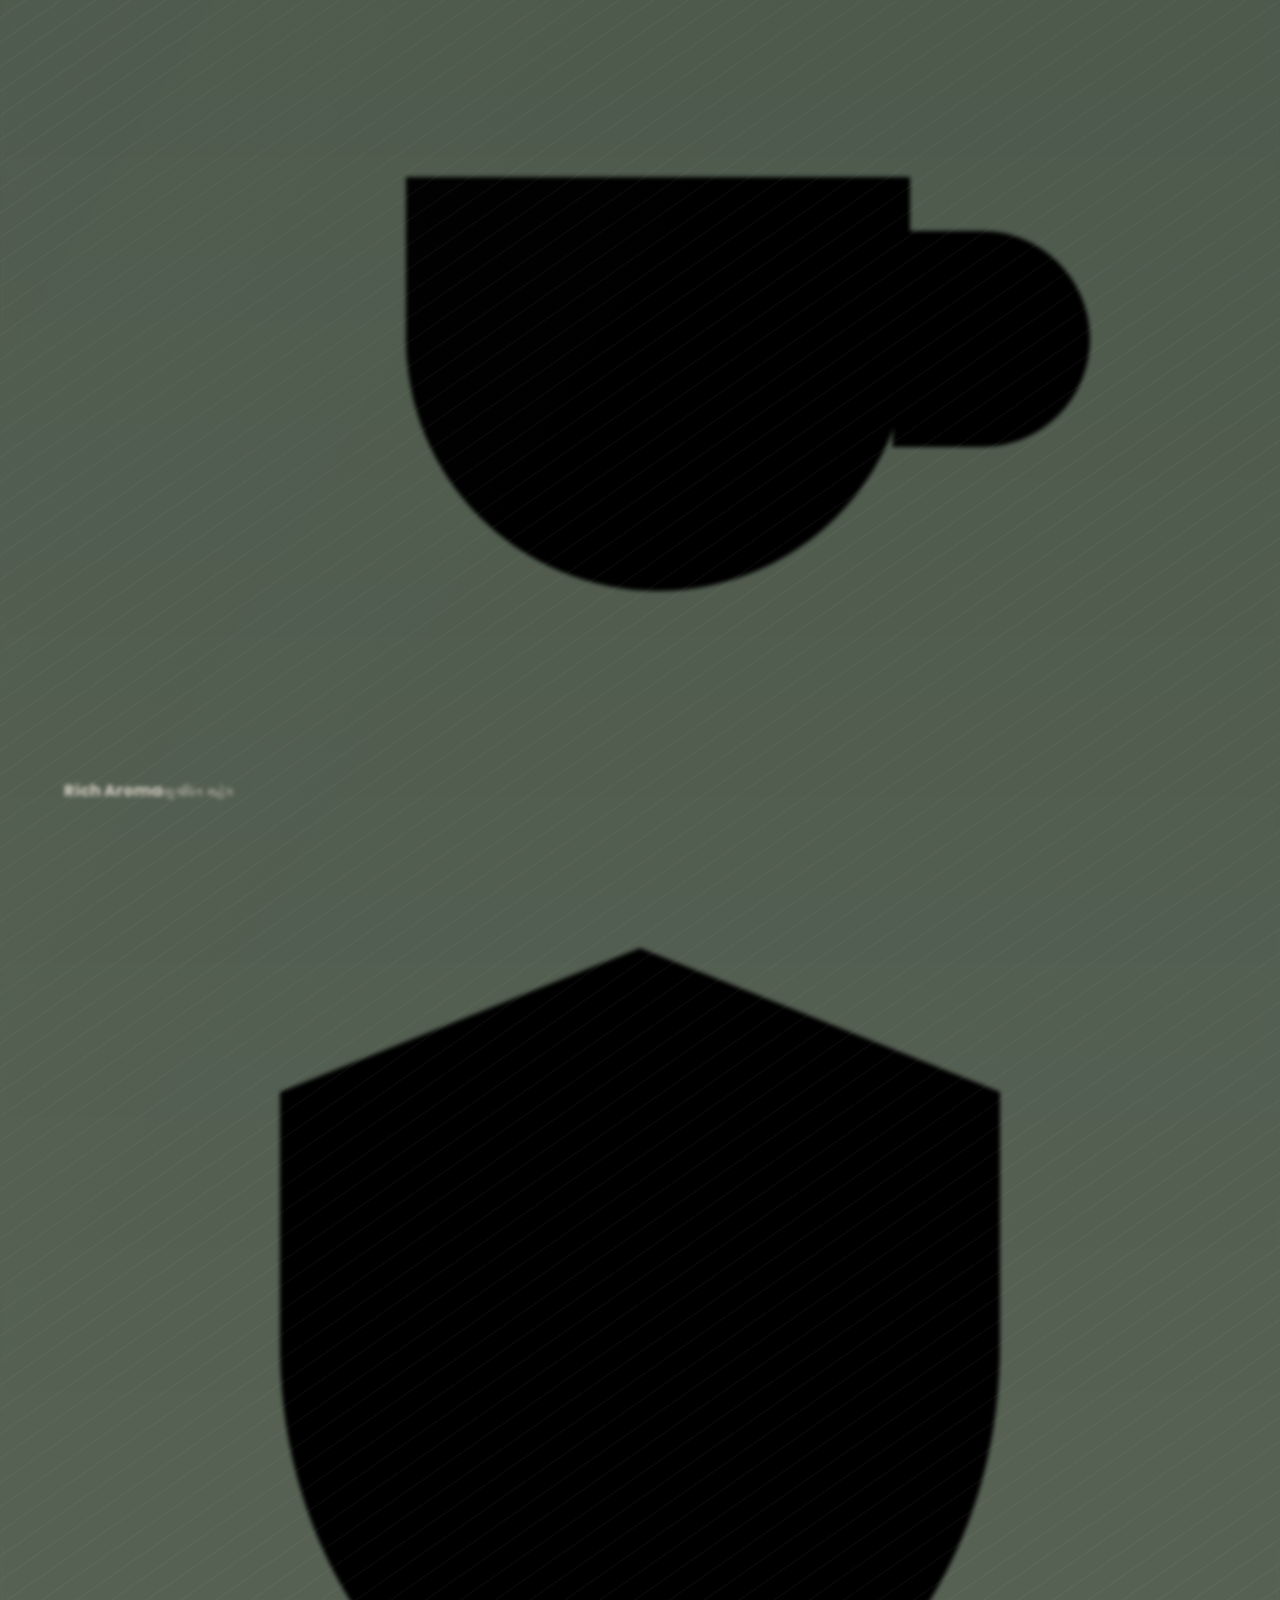
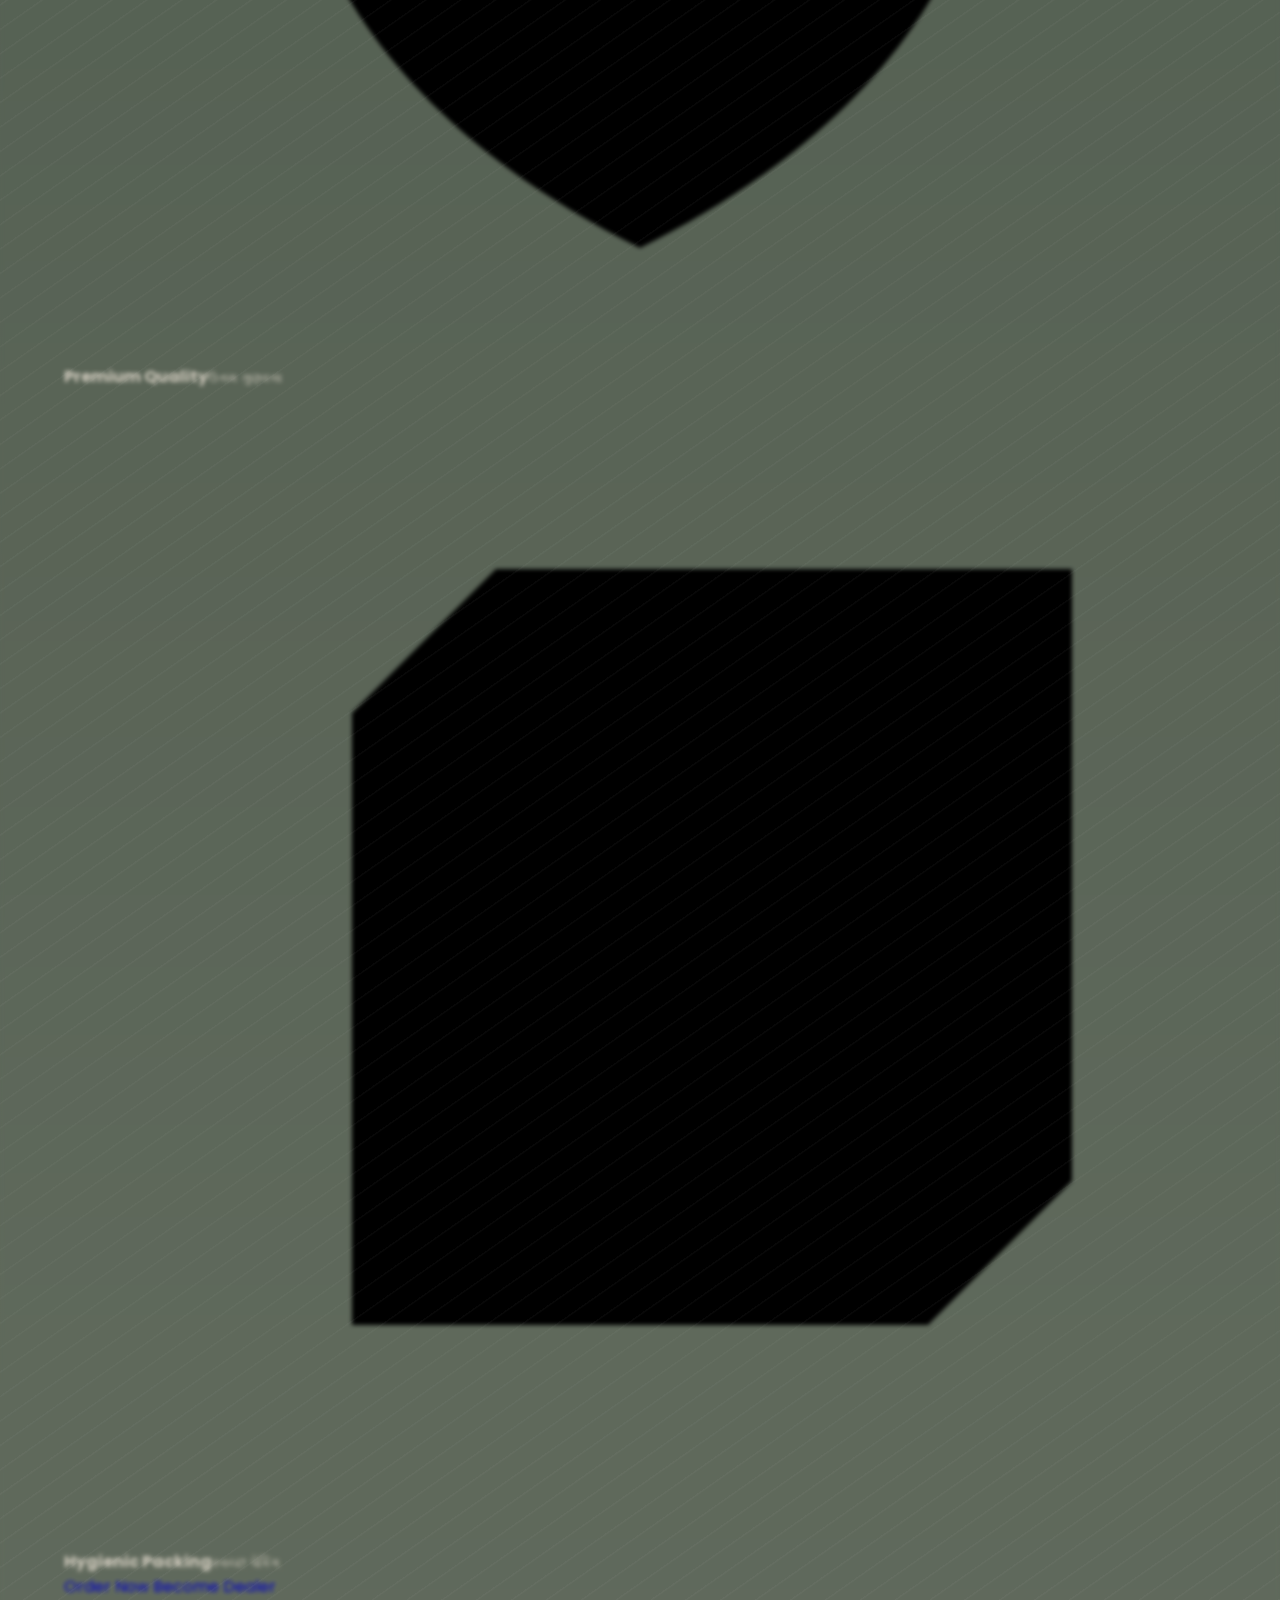
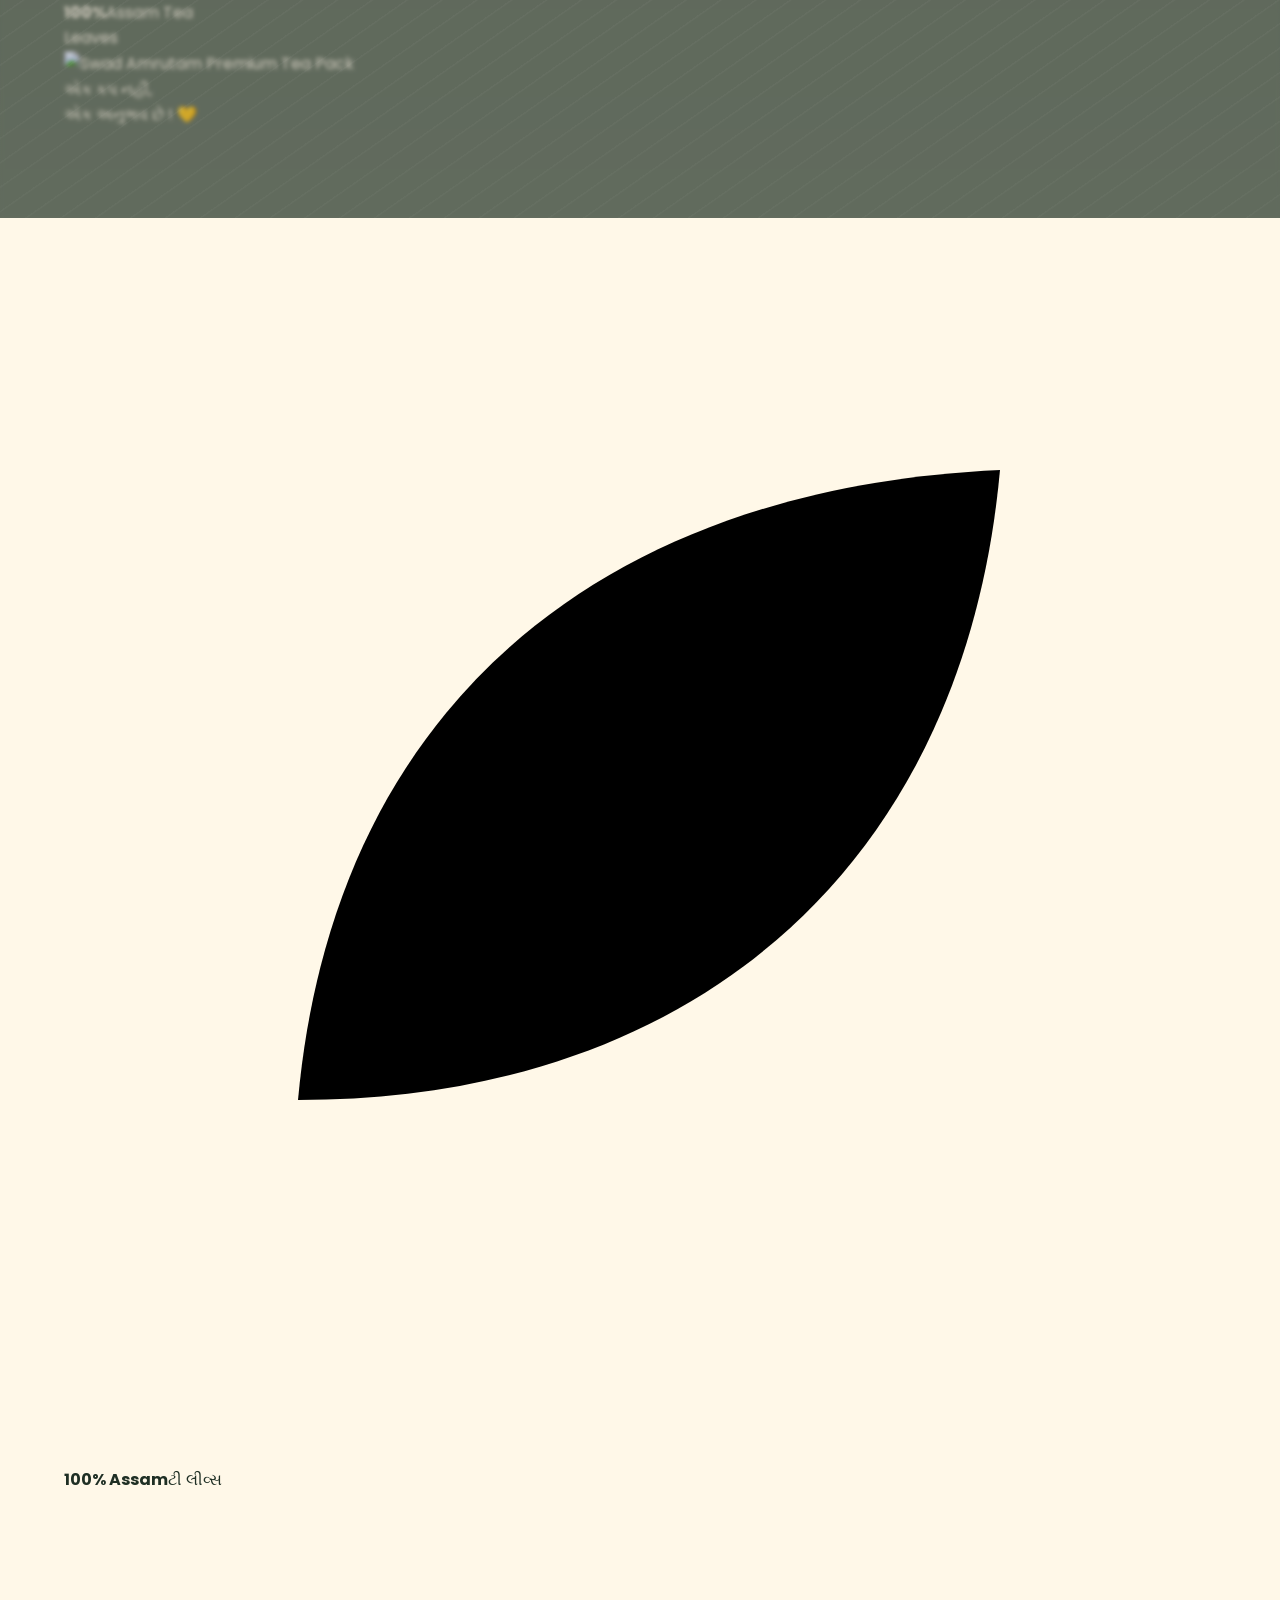
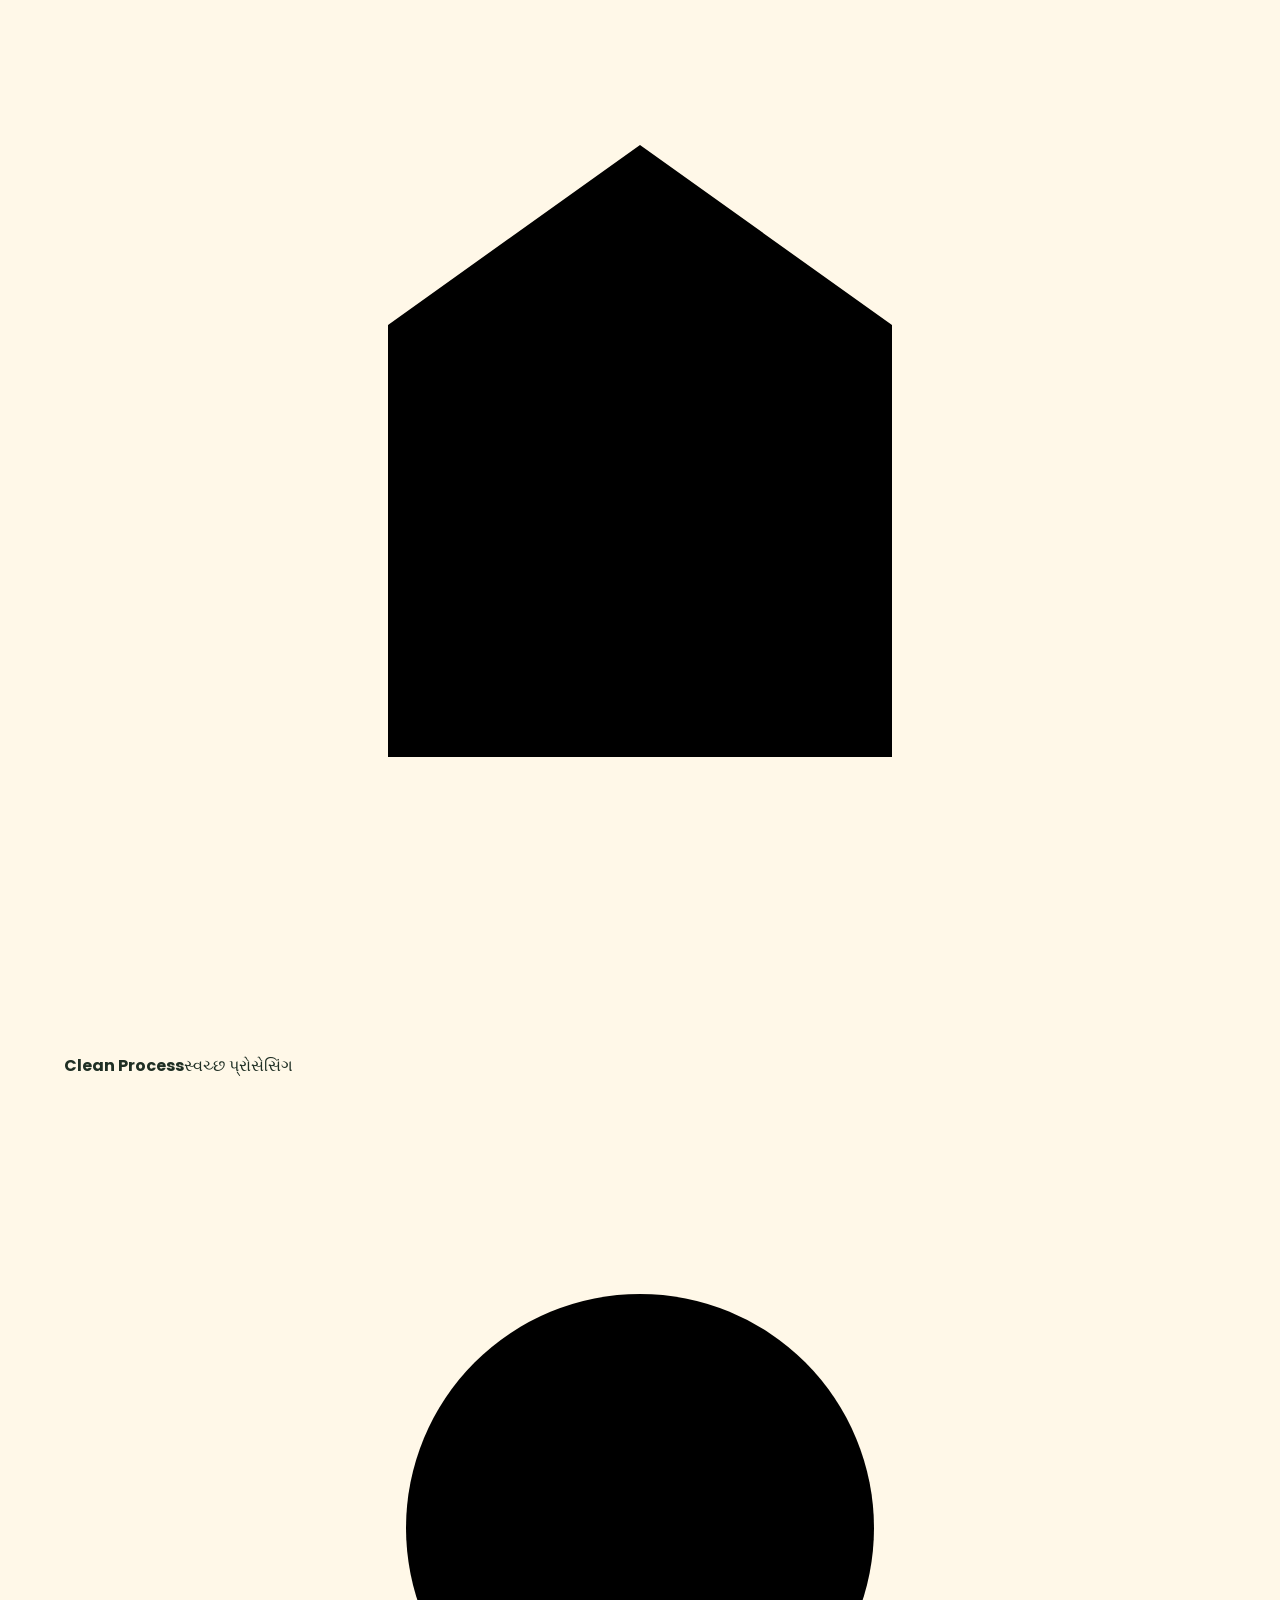
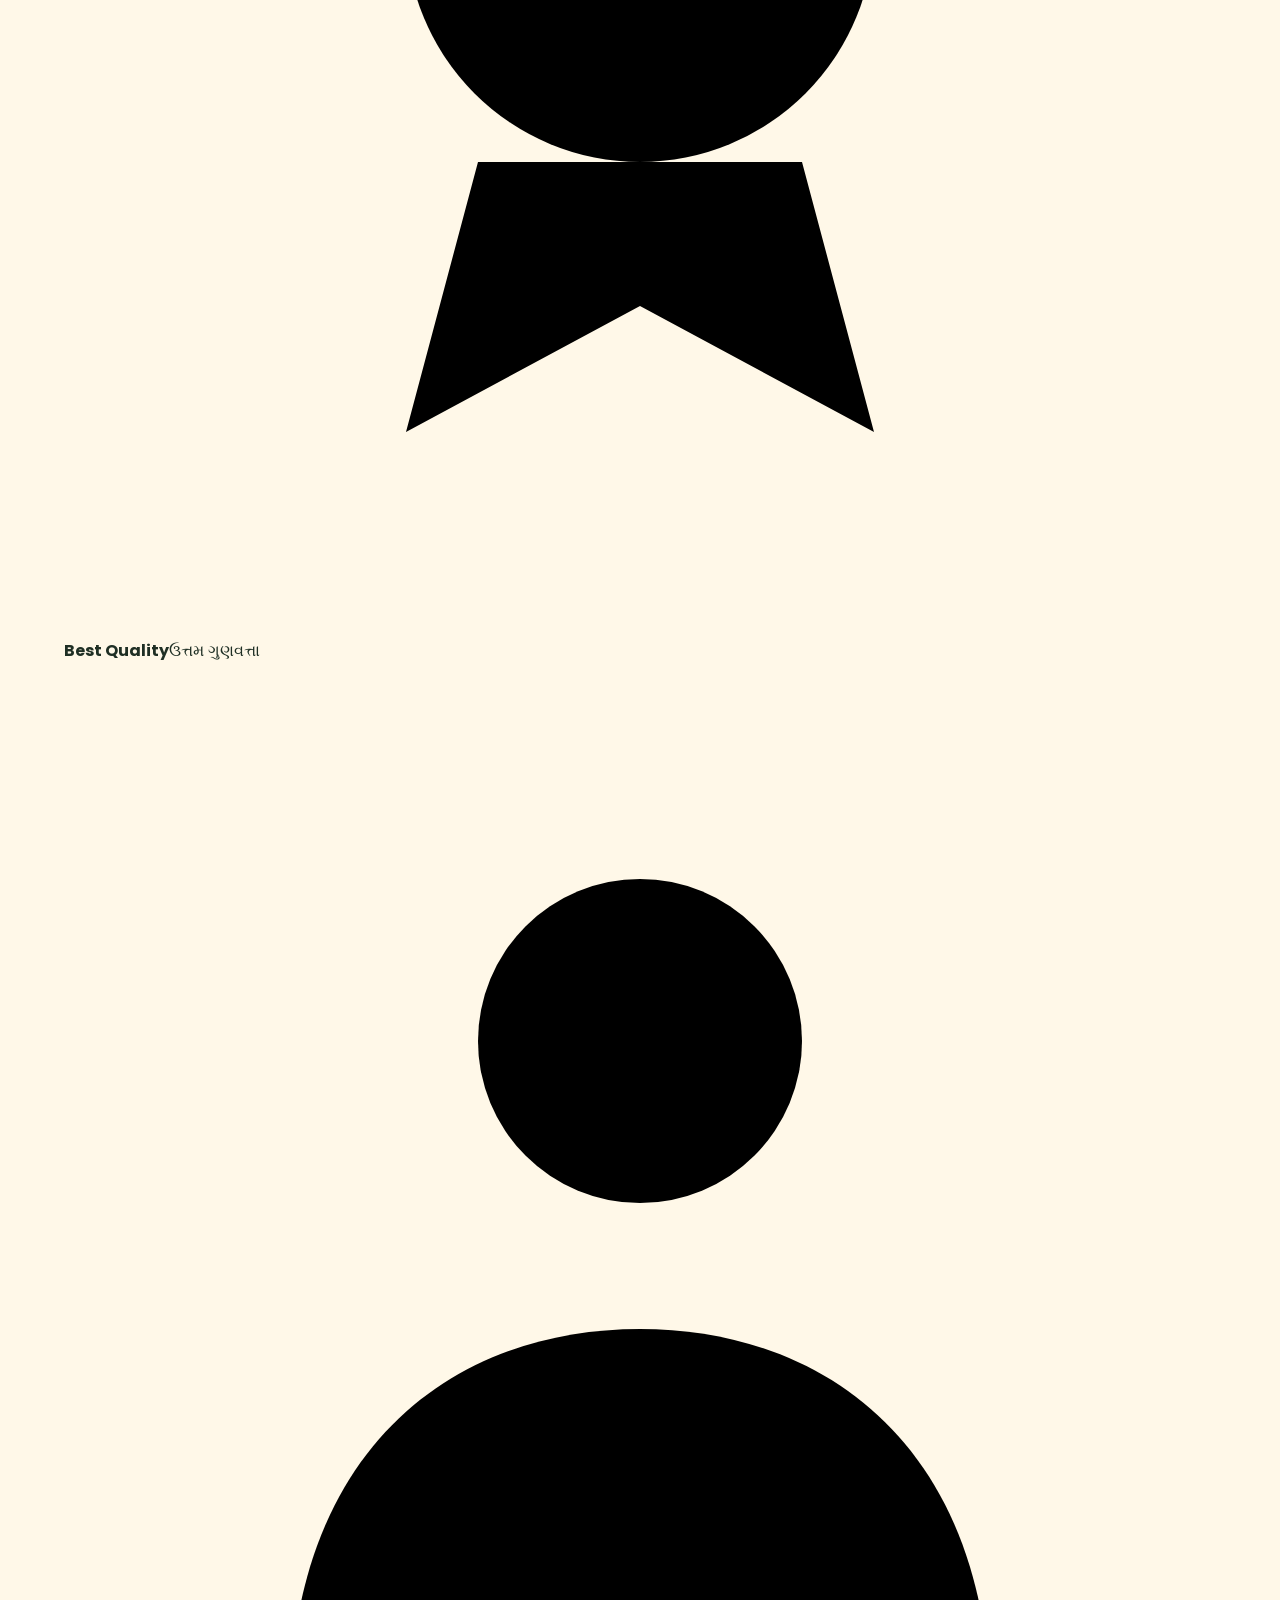
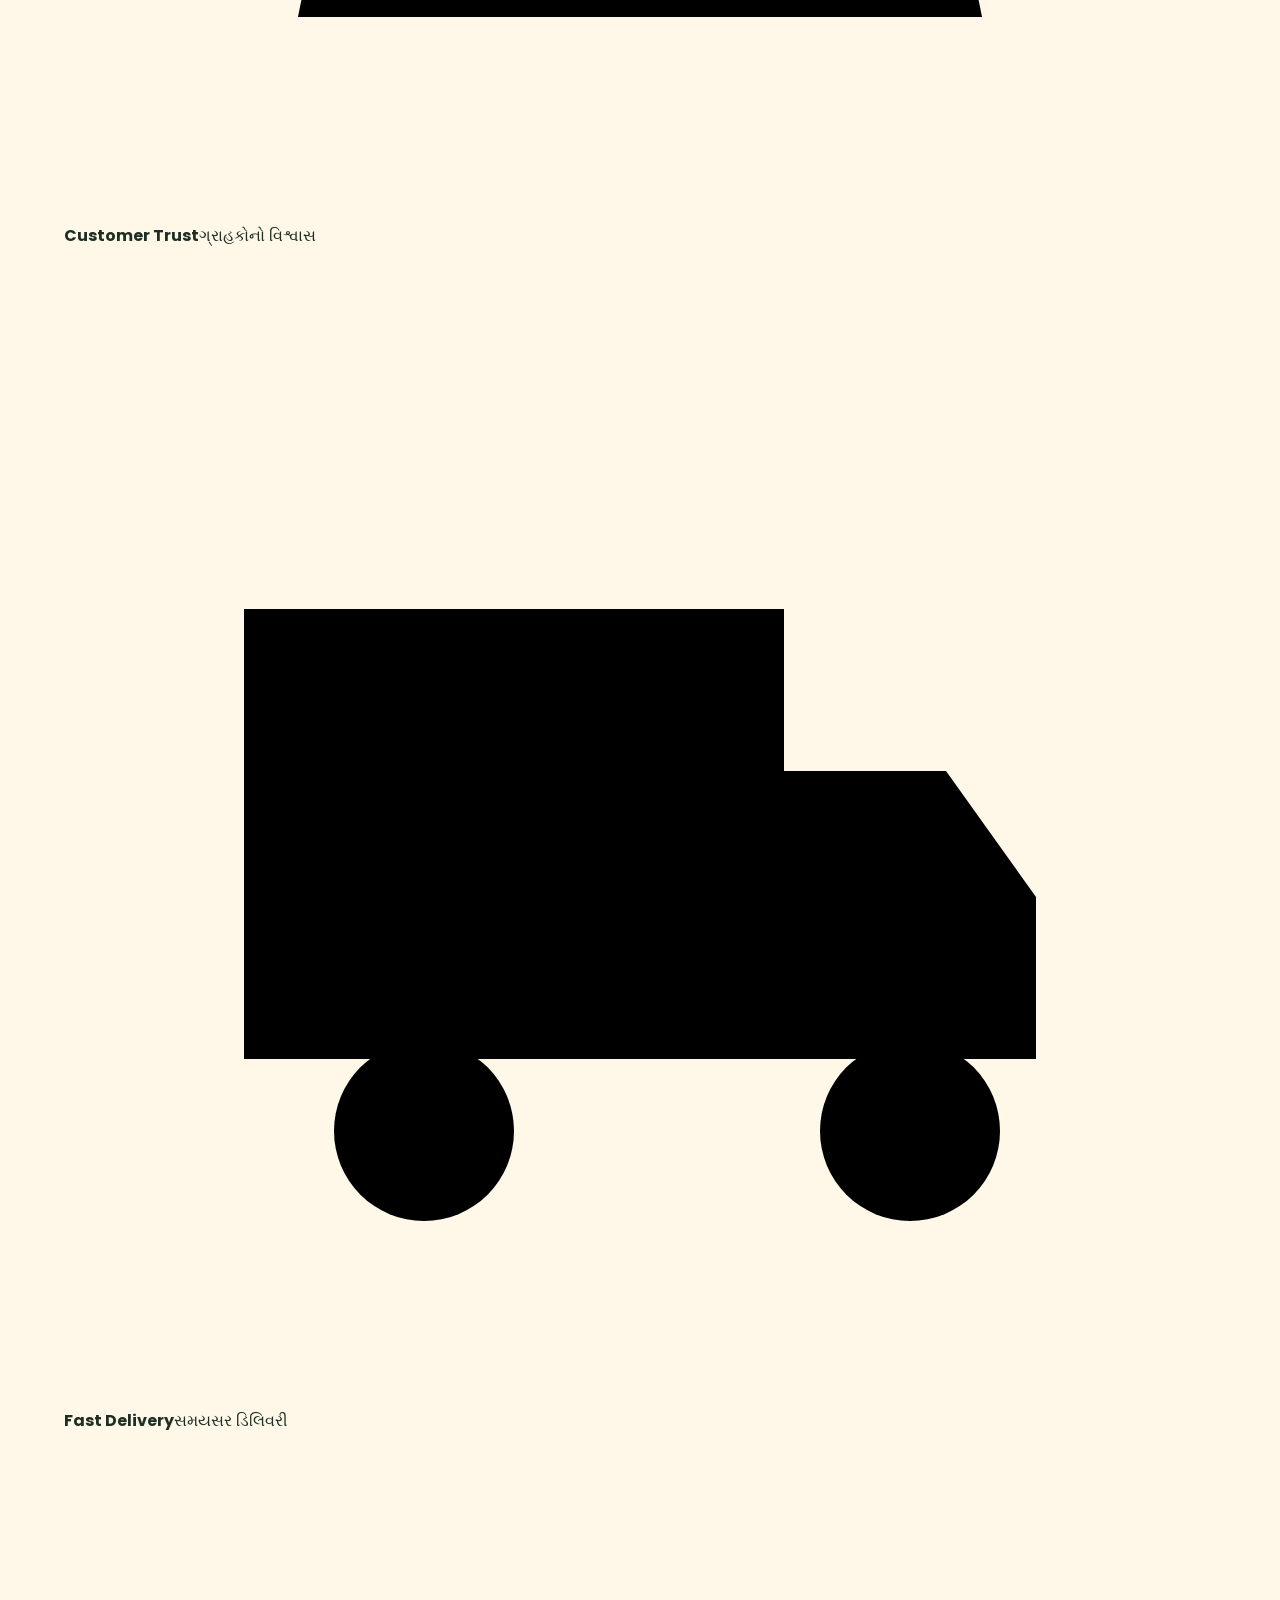
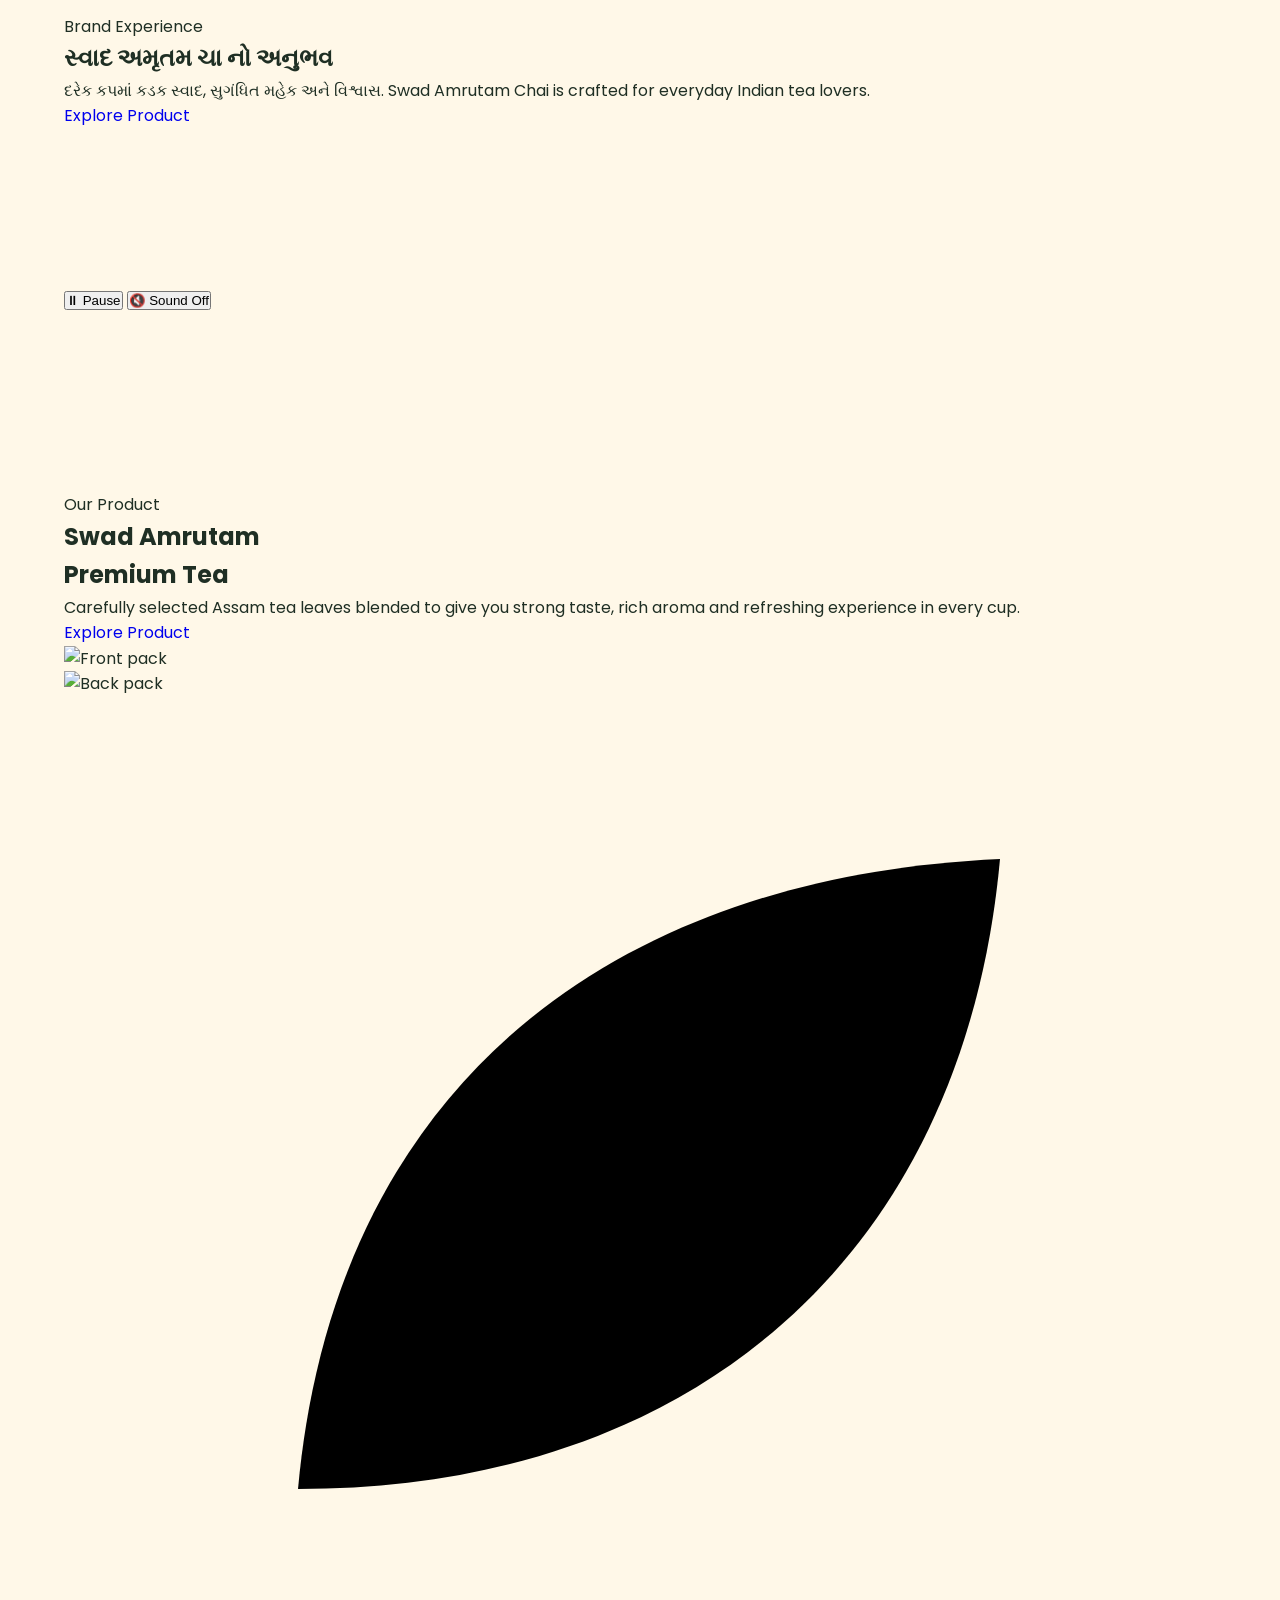
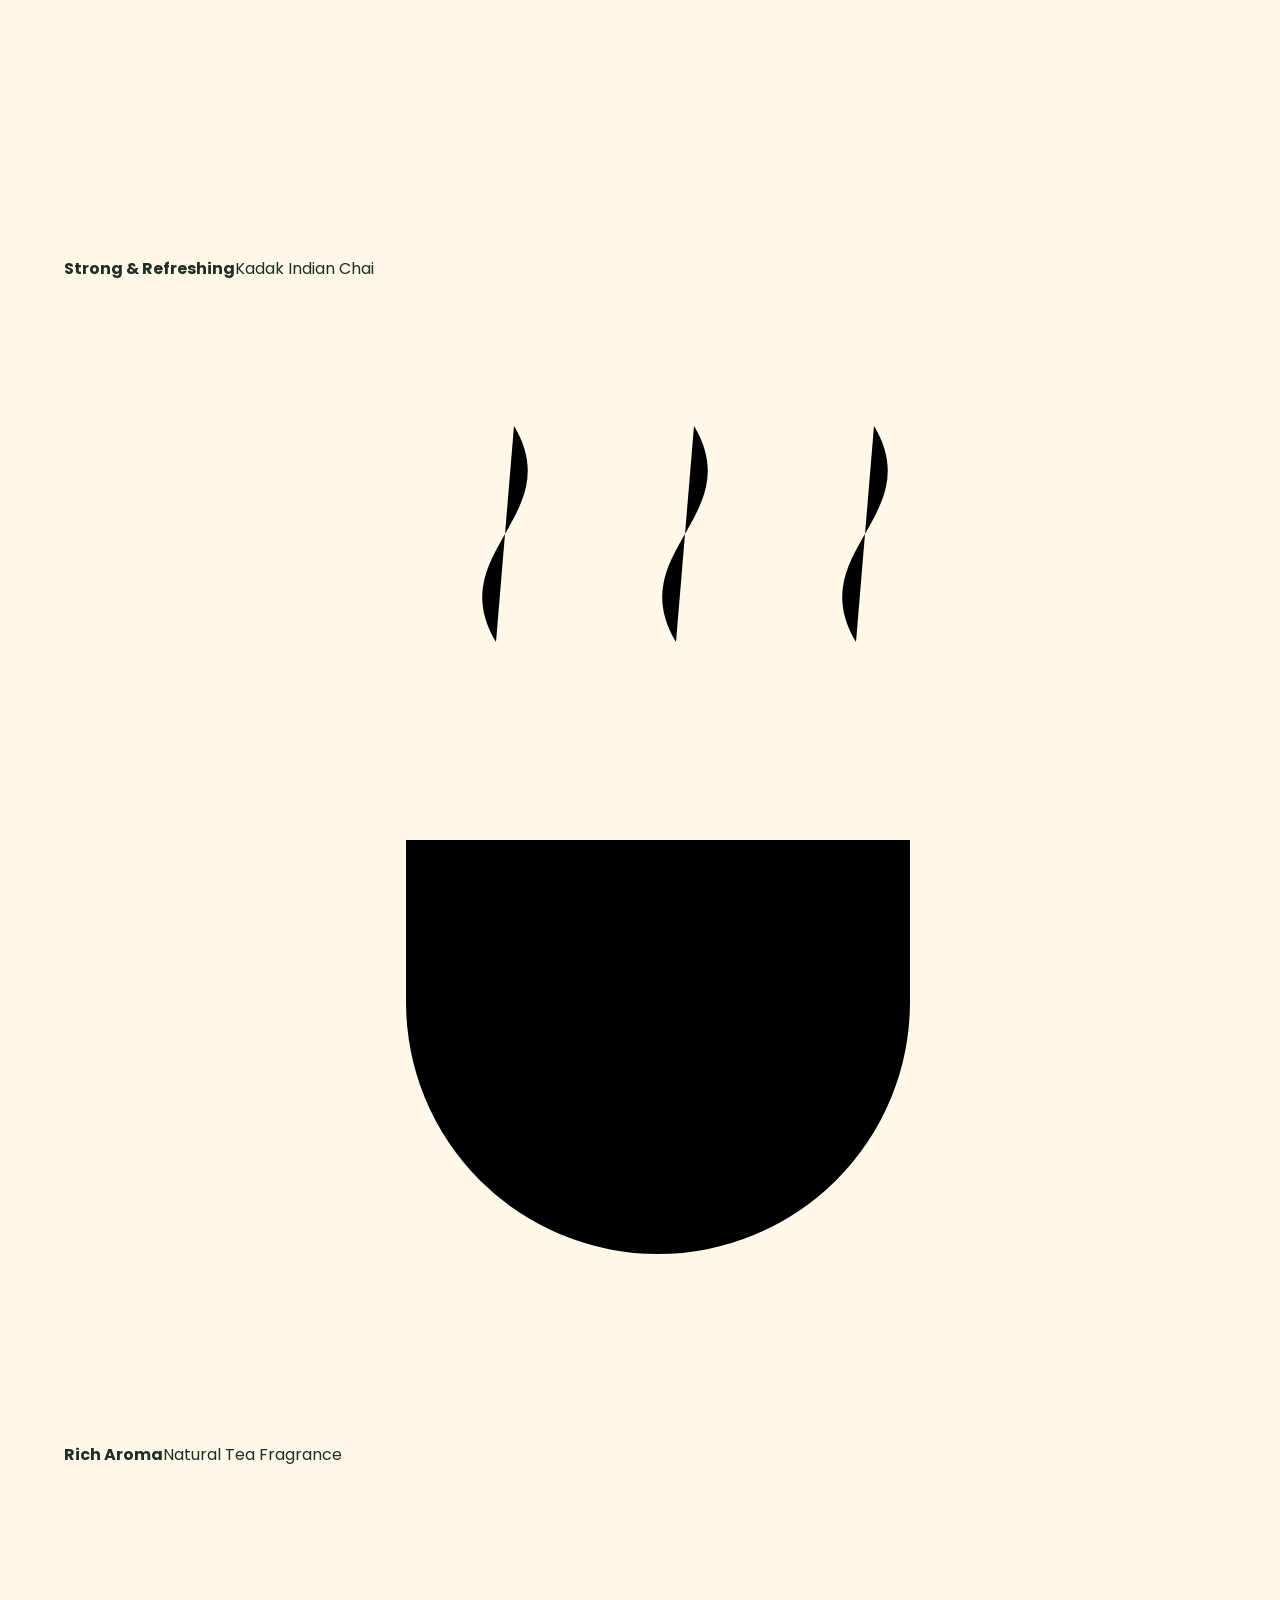
==== commit 2c66e40b: "Add files via upload" ====
--- a/index.html
+++ b/index.html
@@ -1,716 +1,176 @@
-<!DOCTYPE html>
-<html lang="en">
-
-<head>
-
-<meta charset="UTF-8">
-<meta name="viewport" content="width=device-width, initial-scale=1.0">
-
-<title>Swad Amrutam Chai | Premium Indian Tea</title>
-
-<meta name="description"
-content="Swad Amrutam Chai - Premium Assam Tea with Rich Aroma & Strong Taste.">
-
-<link rel="stylesheet" href="style.css">
-
-<link rel="preconnect" href="https://fonts.googleapis.com">
-
-<link rel="preconnect" href="https://fonts.gstatic.com" crossorigin>
-
-<link href="https://fonts.googleapis.com/css2?family=Poppins:wght@300;400;500;600;700;800&display=swap" rel="stylesheet">
-
-</head>
-
-<body>
-
-<!-- ===========================
-HEADER
-=========================== -->
-
-<header class="header">
-
-<div class="container">
-
-<div class="logo">
-
-<img src="images/front.png" alt="Swad Amrutam">
-
-<div>
-
-<h2>SWAD AMRUTAM</h2>
-
-<p>Premium Chai</p>
-
-</div>
-
-</div>
-
-<nav>
-
-<ul>
-
-<li><a class="active" href="index.html">Home</a></li>
-
-<li><a href="products.html">Products</a></li>
-
-<li><a href="about.html">About</a></li>
-
-<li><a href="franchise.html">Franchise</a></li>
-
-<li><a href="contact.html">Contact</a></li>
-
-</ul>
-
-</nav>
-
-<div class="header-btn">
-
-<a href="contact.html">
-
-Buy Now
-
-</a>
-
-</div>
-
-</div>
-
-</header>
-
-<!-- ===========================
-HERO
-=========================== -->
-
-<section class="hero">
-
-<div class="hero-overlay"></div>
-
-<div class="container hero-container">
-
-<div class="hero-left">
-
-<span class="hero-subtitle">
-
-🌿 PREMIUM ASSAM TEA
-
-</span>
-
-<h1>
-
-The Taste That<br>
-
-Unites India
-
-</h1>
-
-<p>
-
-Har Ghunt Mein Bharat Ka Asli Swad.
-
-Experience rich aroma, authentic taste and premium quality tea crafted with carefully selected Assam tea leaves.
-
-</p>
-
-<div class="hero-buttons">
-
-<a href="products.html" class="btn-primary">
-
-Explore Product
-
-</a>
-
-<a href="franchise.html" class="btn-outline">
-
-Become Distributor
-
-</a>
-
-</div>
-
-<div class="hero-features">
-
-<div>
-
-<h3>100%</h3>
-
-<span>Premium Tea</span>
-
-</div>
-
-<div>
-
-<h3>Fresh</h3>
-
-<span>Rich Aroma</span>
-
-</div>
-
-<div>
-
-<h3>Trusted</h3>
-
-<span>Indian Brand</span>
-
-</div>
-
-</div>
-
-</div>
-
-<div class="hero-right">
-
-<div class="circle-bg"></div>
-
-<img
-src="images/front.png"
-class="hero-pack"
-alt="Swad Amrutam Tea">
-
-<div class="steam steam1"></div>
-
-<div class="steam steam2"></div>
-
-<div class="steam steam3"></div>
-
-<div class="leaf leaf1">🍃</div>
-
-<div class="leaf leaf2">🍃</div>
-
-<div class="leaf leaf3">🍃</div>
-
-</div>
-
-</div>
-
-</section>
-
-<!-- ===========================
-TRUST BAR
-=========================== -->
-
-<section class="trust">
-
-<div class="container trust-grid">
-
-<div>
-
-🌿
-
-<h4>Premium Assam Tea</h4>
-
-<p>Finest Tea Leaves</p>
-
-</div>
-
-<div>
-
-☕
-
-<h4>Rich Aroma</h4>
-
-<p>Refreshing Taste</p>
-
-</div>
-
-<div>
-
-🏭
-
-<h4>Hygienic Packing</h4>
-
-<p>Quality Assured</p>
-
-</div>
-
-<div>
-
-🇮🇳
-
-<h4>Made In India</h4>
-
-<p>Indian Heritage</p>
-
-</div>
-
-</div>
-
-</section>
-
-<!-- ===== PART 2 START HERE ===== -->
-
-<!-- ===========================
-OUR STORY
-=========================== -->
-
-<section class="story">
-
-  <div class="container story-container">
-
-    <div class="story-left">
-      <span class="section-tag">OUR STORY</span>
-
-      <h2>
-        Ek Chhoti Si Patti Se<br>
-        Shuru Hua Safar
-      </h2>
-
-      <p>
-        Swad Amrutam Chai was born with one simple vision — to bring
-        authentic Indian chai taste, rich aroma and premium quality to every home.
-      </p>
-
-      <p>
-        Every pack is crafted with carefully selected Assam tea leaves,
-        hygienic processing and a promise of freshness.
-      </p>
-
-      <a href="about.html" class="btn-primary">Read Our Story</a>
-    </div>
-
-    <div class="story-right">
-      <div class="story-card">
-        <h3>One Taste</h3>
-        <p>Har ghar ki chai, har dil ka swad.</p>
-      </div>
-
-      <div class="story-card">
-        <h3>One Vision</h3>
-        <p>Premium tea experience for every Indian family.</p>
-      </div>
-
-      <div class="story-card">
-        <h3>One India</h3>
-        <p>The taste that connects every region.</p>
-      </div>
-    </div>
-
-  </div>
-
-</section>
-
-<!-- ===========================
-WHY SWAD AMRUTAM
-=========================== -->
-
-<section class="why-v2">
-
-  <div class="container">
-
-    <div class="section-title">
-      <span class="section-tag">WHY CHOOSE US</span>
-      <h2>Why Swad Amrutam?</h2>
-      <p>Premium quality, strong taste and Indian heritage in every sip.</p>
-    </div>
-
-    <div class="why-grid-v2">
-
-      <div class="why-item">
-        <span>🌿</span>
-        <h3>Premium Assam Tea</h3>
-        <p>Selected tea leaves for rich and authentic flavor.</p>
-      </div>
-
-      <div class="why-item">
-        <span>🔥</span>
-        <h3>Strong Taste</h3>
-        <p>Kadak chai taste that refreshes your day.</p>
-      </div>
-
-      <div class="why-item">
-        <span>☕</span>
-        <h3>Rich Aroma</h3>
-        <p>Natural aroma that makes every cup special.</p>
-      </div>
-
-      <div class="why-item">
-        <span>🏭</span>
-        <h3>Hygienic Packing</h3>
-        <p>Safe and modern packing for freshness.</p>
-      </div>
-
-      <div class="why-item">
-        <span>❤️</span>
-        <h3>Trusted Brand</h3>
-        <p>Made with care for families and tea lovers.</p>
-      </div>
-
-      <div class="why-item">
-        <span>🇮🇳</span>
-        <h3>Indian Heritage</h3>
-        <p>Inspired by India’s tradition of chai culture.</p>
-      </div>
-
-    </div>
-
-  </div>
-
-</section>
-
-<!-- ===========================
-PRODUCT SHOWCASE
-=========================== -->
-
-<section class="product-showcase-v2">
-
-  <div class="container">
-
-    <div class="section-title">
-      <span class="section-tag">OUR PRODUCT</span>
-      <h2>Swad Amrutam Premium Tea</h2>
-      <p>Currently one premium product. One promise. One authentic taste.</p>
-    </div>
-
-    <div class="product-v2-box">
-
-      <div class="product-v2-images">
-        <img src="images/front.png" alt="Swad Amrutam Front Pack">
-        <img src="images/back.png" alt="Swad Amrutam Back Pack">
-      </div>
-
-      <div class="product-v2-content">
-
-        <h3>Traditional Indian Premium Tea</h3>
-
-        <p>
-          Crafted for strong taste, rich aroma and refreshing chai experience.
-          Perfect for homes, offices, cafes and dealer supply.
-        </p>
-
-        <div class="product-info-grid">
-
-          <div>
-            <strong>Ingredients</strong>
-            <span>100% Assam Tea Leaves</span>
-          </div>
-
-          <div>
-            <strong>Taste</strong>
-            <span>Strong & Refreshing</span>
-          </div>
-
-          <div>
-            <strong>Aroma</strong>
-            <span>Rich Natural Aroma</span>
-          </div>
-
-          <div>
-            <strong>Packing</strong>
-            <span>Freshness Locked</span>
-          </div>
-
-        </div>
-
-        <div class="prepare-mini">
-
-          <h4>How To Prepare</h4>
-
-          <div class="prepare-mini-grid">
-            <span>1. Boil Water</span>
-            <span>2. Add Tea</span>
-            <span>3. Add Milk</span>
-            <span>4. Enjoy Chai</span>
-          </div>
-
-        </div>
-
-        <a href="https://wa.me/917041605005?text=Hello%20I%20want%20to%20order%20Swad%20Amrutam%20Tea" target="_blank" class="btn-primary">
-          Order on WhatsApp
-        </a>
-
-      </div>
-
-    </div>
-
-  </div>
-
-</section>
-
-<!-- ===== PART 3 START HERE ===== -->
-
-<!-- ===========================
-INDIA IN EVERY SIP
-=========================== -->
-
-<section class="india-section">
-
-<div class="container">
-
-<div class="section-title">
-
-<span class="section-tag">
-INDIA IN EVERY SIP
-</span>
-
-<h2>
-The Taste That Unites India
-</h2>
-
-<p>
-From the Tea Gardens of Assam to Every Indian Home.
-</p>
-
-</div>
-
-<div class="india-grid">
-
-<div class="india-card">
-<h3>🌿 Assam</h3>
-<p>Origin of Premium Tea Leaves.</p>
-</div>
-
-<div class="india-card">
-<h3>🪷 Gujarat</h3>
-<p>Swad Amrutam Brand Journey.</p>
-</div>
-
-<div class="india-card">
-<h3>🏰 Rajasthan</h3>
-<p>Royal Tea Culture.</p>
-</div>
-
-<div class="india-card">
-<h3>🌧 Kerala</h3>
-<p>Monsoon Tea Moments.</p>
-</div>
-
-<div class="india-card">
-<h3>🏔 Kashmir</h3>
-<p>Winter Tea Experience.</p>
-</div>
-
-</div>
-
-</div>
-
-</section>
-
-<!-- ===========================
-QUALITY JOURNEY
-=========================== -->
-
-<section class="quality">
-
-<div class="container">
-
-<div class="section-title">
-
-<span class="section-tag">
-
-QUALITY
-
-</span>
-
-<h2>
-
-From Tea Garden To Your Cup
-
-</h2>
-
-</div>
-
-<div class="quality-grid">
-
-<div class="quality-card">
-
-🌿
-
-<h3>Tea Garden</h3>
-
-<p>
-Carefully Selected Assam Tea Leaves.
-</p>
-
-</div>
-
-<div class="quality-card">
-
-🏭
-
-<h3>Manufacturing</h3>
-
-<p>
-Modern Hygienic Processing.
-</p>
-
-</div>
-
-<div class="quality-card">
-
-🔬
-
-<h3>Quality Testing</h3>
-
-<p>
-Every Batch Tested.
-</p>
-
-</div>
-
-<div class="quality-card">
-
-📦
-
-<h3>Packing</h3>
-
-<p>
-Freshness Locked Technology.
-</p>
-
-</div>
-
-</div>
-
-</div>
-
-</section>
-
-<!-- ===========================
-COUNTERS
-=========================== -->
-
-<section class="counter-section">
-
-<div class="container">
-
-<div class="counter-grid">
-
-<div class="counter-box">
-
-<h2>Growing</h2>
-
-<span>Dealer Network</span>
-
-</div>
-
-<div class="counter-box">
-
-<h2>100%</h2>
-
-<span>Premium Tea</span>
-
-</div>
-
-<div class="counter-box">
-
-<h2>★★★★★</h2>
-
-<span>Customer Satisfaction</span>
-
-</div>
-
-</div>
-
-</div>
-
-</section>
-
-<!-- ===========================
-CTA
-=========================== -->
-
-<section class="cta">
-
-<div class="container cta-box">
-
-<div>
-
-<h2>
-
-Experience The Taste Of India
-
-</h2>
-
-<p>
-
-Every Cup Brings Authentic Indian Taste.
-
-</p>
-
-</div>
-
-<div class="cta-buttons">
-
-<a href="https://wa.me/917041605005" target="_blank" class="btn-primary">
-
-Buy Now
-
-</a>
-
-<a href="franchise.html" class="btn-outline">
-
-Become Distributor
-
-</a>
-
-</div>
-
-</div>
-
-</section>
-
-<!-- ===========================
-FOOTER
-=========================== -->
-
-<footer>
-
-<div class="container footer-grid">
-
-<div>
-
-<h3>Swad Amrutam Chai</h3>
-
-<p>
-
-Premium Assam Tea With Rich Aroma & Strong Taste.
-
-</p>
-
-</div>
-
-<div>
-
-<h4>Quick Links</h4>
-
-<a href="index.html">Home</a>
-
-<a href="products.html">Products</a>
-
-<a href="about.html">About</a>
-
-<a href="franchise.html">Franchise</a>
-
-<a href="contact.html">Contact</a>
-
-</div>
-
-<div>
-
-<h4>Contact</h4>
-
-<p>📞 +91 70416 05005</p>
-
-<p>📧 support@swadamrutamchai.com</p>
-
-<p>📍 Gujarat, India</p>
-
-</div>
-
-</div>
-
-</footer>
-
-<a
-href="https://wa.me/917041605005"
-target="_blank"
-class="whatsapp">
-
-💬
-
-</a>
-
-<script src="script.js"></script>
-
-</body>
-
-</html>+<!DOCTYPE html>
+<html lang="en">
+<head>
+  <meta charset="UTF-8" />
+  <meta name="viewport" content="width=device-width, initial-scale=1.0" />
+  <title>Swad Amrutam Chai | Premium Assam Tea</title>
+  <meta name="description" content="Swad Amrutam Chai - Premium Assam Tea with kadak taste, rich aroma and hygienic packing." />
+  <link rel="preconnect" href="https://fonts.googleapis.com">
+  <link rel="preconnect" href="https://fonts.gstatic.com" crossorigin>
+  <link href="https://fonts.googleapis.com/css2?family=Hind+Vadodara:wght@400;500;600;700&family=Poppins:wght@400;500;600;700;800&family=Cormorant+Garamond:wght@600;700&display=swap" rel="stylesheet">
+  <link rel="stylesheet" href="style.css" />
+</head>
+<body>
+  <header class="site-header">
+    <div class="header-inner">
+      <a class="brand" href="index.html" aria-label="Swad Amrutam Chai home">
+        <img src="images/logo.png" alt="Swad Amrutam Chai" />
+      </a>
+      <button class="nav-toggle" aria-label="Open menu"><span></span><span></span><span></span></button>
+      <nav class="main-nav">
+        <a class="active" href="index.html">Home</a>
+        <a href="products.html">Products</a>
+        <a href="about.html">About Us</a>
+        <a href="franchise.html">Franchise</a>
+        <a href="contact.html">Contact</a>
+      </nav>
+      <a class="whatsapp-btn" href="https://wa.me/917041605005?text=Hello%20I%20want%20to%20order%20Swad%20Amrutam%20Chai" target="_blank">
+        <svg viewBox="0 0 24 24" aria-hidden="true"><path d="M19.1 4.9A9.9 9.9 0 0 0 3.6 16.8L2.4 21.5l4.8-1.2A9.9 9.9 0 0 0 19.1 4.9Zm-7.2 14.3c-1.6 0-3.1-.4-4.4-1.2l-.3-.2-2.8.7.8-2.7-.2-.3a8.1 8.1 0 1 1 6.9 3.7Zm4.4-6.1c-.2-.1-1.4-.7-1.6-.8-.2-.1-.4-.1-.6.1s-.6.8-.8 1c-.1.2-.3.2-.5.1-.2-.1-1-.4-1.9-1.2-.7-.6-1.2-1.4-1.3-1.6-.1-.2 0-.4.1-.5l.4-.5c.1-.2.2-.3.3-.5.1-.2 0-.4 0-.5 0-.1-.6-1.4-.8-1.9-.2-.5-.4-.4-.6-.4h-.5c-.2 0-.5.1-.7.3-.2.2-.9.9-.9 2.2s.9 2.5 1 2.7c.1.2 1.8 2.8 4.4 3.9.6.3 1.1.4 1.5.5.6.2 1.2.1 1.6.1.5-.1 1.4-.6 1.6-1.1.2-.5.2-1 .1-1.1-.1-.1-.2-.2-.5-.3Z"/></svg>
+        Order on WhatsApp
+      </a>
+    </div>
+  </header>
+
+  <main>
+    <section class="hero">
+      <div class="container hero-grid">
+        <div class="hero-copy reveal">
+          <p class="eyebrow">દરેક સવારની શરૂઆત...</p>
+          <h1>સ્વાદ અમૃતમ<br><span>ચા સાથે.</span></h1>
+          <div class="title-line"></div>
+          <p class="hero-sub">Premium Assam Tea Crafted For</p>
+          <p class="script-text">Every Indian Tea Lover</p>
+          <div class="feature-row">
+            <div class="mini-feature"><svg viewBox="0 0 64 64"><path d="M52 9C30 10 15 22 13 44c22 0 37-13 39-35Z"/><path d="M13 44c12-13 23-20 39-35"/></svg><strong>Strong Taste</strong><small>કડક સ્વાદ</small></div>
+            <div class="mini-feature"><svg viewBox="0 0 64 64"><path d="M19 31h28v9a14 14 0 0 1-14 14 14 14 0 0 1-14-14v-9Z"/><path d="M47 34h4a6 6 0 0 1 0 12h-5"/><path d="M24 20c-3-5 4-7 1-12M34 20c-3-5 4-7 1-12M44 20c-3-5 4-7 1-12"/></svg><strong>Rich Aroma</strong><small>સુગંધિત મહેક</small></div>
+            <div class="mini-feature"><svg viewBox="0 0 64 64"><path d="M32 8 52 16v14c0 13-8 22-20 28C20 52 12 43 12 30V16l20-8Z"/><path d="M24 32l6 6 12-14"/></svg><strong>Premium Quality</strong><small>ઉત્તમ ગુણવત્તા</small></div>
+            <div class="mini-feature"><svg viewBox="0 0 64 64"><path d="M16 18h32v34H16z"/><path d="M16 18l8-8h32v34l-8 8"/><path d="M48 18l8-8M29 33h13"/></svg><strong>Hygienic Packing</strong><small>સ્વચ્છ પેકિંગ</small></div>
+          </div>
+          <div class="hero-actions">
+            <a class="btn primary" href="https://wa.me/917041605005?text=Hello%20I%20want%20to%20order%20Swad%20Amrutam%20Chai" target="_blank">Order Now</a>
+            <a class="btn outline" href="franchise.html">Become Dealer</a>
+          </div>
+        </div>
+
+        <div class="hero-product reveal delay-1">
+          <div class="gold-badge"><b>100%</b><span>Assam Tea<br>Leaves</span></div>
+          <img class="front-pack" src="images/front.png" alt="Swad Amrutam Premium Tea Pack" />
+          <div class="taste-note">એક કપ નહીં,<br>એક અનુભવ છે ! 💛</div>
+        </div>
+      </div>
+    </section>
+
+    <section class="trust-strip">
+      <div class="container trust-card">
+        <div><svg viewBox="0 0 64 64"><path d="M52 9C30 10 15 22 13 44c22 0 37-13 39-35Z"/><path d="M13 44c12-13 23-20 39-35"/></svg><b>100% Assam</b><span>ટી લીવ્સ</span></div>
+        <div><svg viewBox="0 0 64 64"><path d="M14 48h36M18 48V24l14-10 14 10v24"/><path d="M26 48V34h12v14M12 24h40"/></svg><b>Clean Process</b><span>સ્વચ્છ પ્રોસેસિંગ</span></div>
+        <div><svg viewBox="0 0 64 64"><circle cx="32" cy="25" r="13"/><path d="m23 38-4 15 13-7 13 7-4-15"/></svg><b>Best Quality</b><span>ઉત્તમ ગુણવત્તા</span></div>
+        <div><svg viewBox="0 0 64 64"><circle cx="32" cy="21" r="9"/><path d="M13 53c2-11 10-16 19-16s17 5 19 16"/></svg><b>Customer Trust</b><span>ગ્રાહકોનો વિશ્વાસ</span></div>
+        <div><svg viewBox="0 0 64 64"><path d="M10 20h30v25H10zM40 29h9l5 7v9H40z"/><circle cx="20" cy="49" r="5"/><circle cx="47" cy="49" r="5"/></svg><b>Fast Delivery</b><span>સમયસર ડિલિવરી</span></div>
+      </div>
+    </section>
+
+    <section class="brand-video-section">
+      <div class="container brand-video-grid">
+        <div class="brand-video-copy reveal">
+          <p class="small-title">Brand Experience</p>
+          <h2>સ્વાદ અમૃતમ ચા નો અનુભવ</h2>
+          <p>દરેક કપમાં કડક સ્વાદ, સુગંધિત મહેક અને વિશ્વાસ. Swad Amrutam Chai is crafted for everyday Indian tea lovers.</p>
+          <a class="btn primary small" href="products.html">Explore Product</a>
+        </div>
+        <div class="brand-video-box reveal delay-1">
+          <video id="brandVideo" autoplay muted loop playsinline preload="metadata" poster="images/front.png">
+            <source src="videos/brand-video.mp4" type="video/mp4">
+          </video>
+          <div class="video-controls" aria-label="Video controls">
+            <button class="video-control-btn" id="videoPlayBtn" type="button" aria-label="Pause video">
+              <span class="control-icon">⏸</span>
+              <span class="control-text">Pause</span>
+            </button>
+            <button class="video-control-btn" id="videoSoundBtn" type="button" aria-label="Turn video sound on">
+              <span class="sound-icon">🔇</span>
+              <span class="sound-text">Sound Off</span>
+            </button>
+          </div>
+        </div>
+      </div>
+    </section>
+
+    <section class="product-section">
+      <div class="container product-grid">
+        <div class="section-copy reveal">
+          <p class="small-title">Our Product</p>
+          <h2>Swad Amrutam<br>Premium Tea</h2>
+          <p>Carefully selected Assam tea leaves blended to give you strong taste, rich aroma and refreshing experience in every cup.</p>
+          <a class="btn primary small" href="products.html">Explore Product</a>
+        </div>
+        <div class="product-packs reveal delay-1">
+          <img class="pack-front-small" src="images/front.png" alt="Front pack" />
+          <img class="pack-back-small" src="images/back.png" alt="Back pack" />
+        </div>
+        <div class="benefit-list reveal delay-2">
+          <div><svg viewBox="0 0 64 64"><path d="M52 9C30 10 15 22 13 44c22 0 37-13 39-35Z"/><path d="M13 44c12-13 23-20 39-35"/></svg><b>Strong & Refreshing</b><span>Kadak Indian Chai</span></div>
+          <div><svg viewBox="0 0 64 64"><path d="M19 31h28v9a14 14 0 0 1-14 14 14 14 0 0 1-14-14v-9Z"/><path d="M24 20c-3-5 4-7 1-12M34 20c-3-5 4-7 1-12M44 20c-3-5 4-7 1-12"/></svg><b>Rich Aroma</b><span>Natural Tea Fragrance</span></div>
+          <div><svg viewBox="0 0 64 64"><path d="M22 24h20v14a10 10 0 0 1-20 0V24Z"/><path d="M18 53h28M42 28h4a5 5 0 0 1 0 10h-4"/></svg><b>Golden Colour</b><span>Perfect Tea Colour</span></div>
+          <div><svg viewBox="0 0 64 64"><path d="M14 48c8-18 20-27 36-31-2 18-13 31-36 31Z"/><path d="M18 47c12-7 22-15 32-30"/></svg><b>Perfect Blend</b><span>Better Taste Every Time</span></div>
+        </div>
+      </div>
+    </section>
+
+    <section class="story-section">
+      <div class="container story-grid">
+        <div class="section-copy reveal">
+          <p class="small-title">Our Story</p>
+          <h2>એક ચા નહીં,<br>એક પરંપરા.</h2>
+          <p>Swad Amrutam Chai is built on trust, quality and a promise of delivering the best tea to every home.</p>
+          <a class="btn primary small" href="about.html">Read Our Story</a>
+        </div>
+        <div class="story-pack reveal delay-1">
+          <img src="images/front.png" alt="Swad Amrutam Tea" />
+        </div>
+        <div class="why-list reveal delay-2">
+          <h3>Why Swad Amrutam?</h3>
+          <div><svg viewBox="0 0 64 64"><path d="M52 9C30 10 15 22 13 44c22 0 37-13 39-35Z"/><path d="M13 44c12-13 23-20 39-35"/></svg><b>Premium Assam Tea Leaves</b><span>Finest quality selected leaves</span></div>
+          <div><svg viewBox="0 0 64 64"><path d="M19 31h28v9a14 14 0 0 1-14 14 14 14 0 0 1-14-14v-9Z"/><path d="M24 20c-3-5 4-7 1-12M34 20c-3-5 4-7 1-12M44 20c-3-5 4-7 1-12"/></svg><b>Strong Taste & Rich Aroma</b><span>Kadak taste with natural aroma</span></div>
+          <div><svg viewBox="0 0 64 64"><path d="M16 18h32v34H16z"/><path d="M16 18l8-8h32v34l-8 8"/></svg><b>Hygienic & Safe Packing</b><span>Clean, safe and modern packaging</span></div>
+          <div><svg viewBox="0 0 64 64"><circle cx="32" cy="21" r="9"/><path d="M13 53c2-11 10-16 19-16s17 5 19 16"/></svg><b>Trusted by Families</b><span>Made for daily ghar ni chai</span></div>
+        </div>
+      </div>
+    </section>
+
+    <section class="reviews-section">
+      <div class="container">
+        <div class="center-title reveal"><h2>What Our Customers Say</h2></div>
+        <div class="review-grid">
+          <article class="review-card reveal"><div class="stars">★★★★★</div><p>છેલ્લા 6 મહિનાથી સ્વાદ અમૃતમ ચા જ વાપરીએ છીએ. સ્વાદ અને સુગંધ બંને એકદમ બેસ્ટ.</p><b>– નિલેશ પટેલ</b><span>અમદાવાદ, ગુજરાત</span></article>
+          <article class="review-card reveal delay-1"><div class="stars">★★★★★</div><p>અમારી રીટેલ પર ગ્રાહકો આ ચા ખુબ પસંદ કરે છે. રંગ, સ્વાદ અને મહેક એકદમ પરફેક્ટ.</p><b>– જશવીન સિંહ</b><span>રાજકોટ, ગુજરાત</span></article>
+          <article class="review-card reveal delay-2"><div class="stars">★★★★★</div><p>Quality and packing superb che. Retail ma customer repeat order aape che.</p><b>– મયુર સોલંકી</b><span>સુરત, ગુજરાત</span></article>
+        </div>
+      </div>
+    </section>
+
+    <section class="order-cta">
+      <div class="container cta-box reveal">
+        <div><h2>હવે જ ઓર્ડર કરો</h2><p>આજે જ મંગાવો અને અનુભવો અસલી ચાનો સ્વાદ.</p></div>
+        <a class="btn primary" href="https://wa.me/917041605005?text=Hello%20I%20want%20to%20order%20Swad%20Amrutam%20Chai" target="_blank">Order on WhatsApp</a>
+        <div class="delivery-box"><svg viewBox="0 0 64 64"><path d="M10 20h30v25H10zM40 29h9l5 7v9H40z"/><circle cx="20" cy="49" r="5"/><circle cx="47" cy="49" r="5"/></svg><b>Fast Delivery</b><span>Across India</span></div>
+      </div>
+    </section>
+  </main>
+
+  <footer class="footer">
+    <div class="container footer-grid">
+      <div><img src="images/logo.png" alt="Swad Amrutam Chai"><p>Premium Assam Tea with rich aroma and strong taste.</p></div>
+      <div><h4>Quick Links</h4><a href="index.html">Home</a><a href="products.html">Products</a><a href="about.html">About Us</a><a href="franchise.html">Franchise</a><a href="contact.html">Contact</a></div>
+      <div><h4>Our Product</h4><p>Swad Amrutam Premium Tea<br>(1kg Pack)</p></div>
+      <div><h4>Contact Us</h4><p>📞 +91 70416 05005</p><p>📧 support@swadamrutamchai.com</p><p>📍 Gujarat, India</p></div>
+    </div>
+    <div class="container copyright">© 2025 Swad Amrutam Chai Private Limited. All Rights Reserved.</div>
+  </footer>
+
+  <a class="floating-whatsapp" href="https://wa.me/917041605005" target="_blank" aria-label="WhatsApp">
+    <svg viewBox="0 0 24 24"><path d="M19.1 4.9A9.9 9.9 0 0 0 3.6 16.8L2.4 21.5l4.8-1.2A9.9 9.9 0 0 0 19.1 4.9Zm-7.2 14.3c-1.6 0-3.1-.4-4.4-1.2l-.3-.2-2.8.7.8-2.7-.2-.3a8.1 8.1 0 1 1 6.9 3.7Z"/></svg>
+  </a>
+  <script src="script.js"></script>
+</body>
+</html>
--- a/style.css
+++ b/style.css
@@ -1,686 +1,997 @@
-* {
-  margin: 0;
-  padding: 0;
-  box-sizing: border-box;
-}
-
-:root {
-  --dark-green: #064e2f;
-  --main-green: #0f7a45;
-  --light-green: #eaf6dd;
-  --cream: #fff8df;
-  --white: #ffffff;
-  --text: #123d28;
-  --gold: #9bb85d;
-  --shadow: 0 18px 45px rgba(0, 0, 0, 0.16);
-}
-
-html {
-  scroll-behavior: smooth;
-}
-
-body {
-  font-family: Arial, sans-serif;
-  background: #dff1df;
-  color: var(--text);
-  line-height: 1.6;
-}
-
-a {
-  text-decoration: none;
-}
-
-img {
-  max-width: 100%;
-  display: block;
-}
-
-/* HEADER */
-
-.header {
-  width: 94%;
-  margin: 28px auto 0;
-  height: 88px;
-  background: var(--dark-green);
-  border-radius: 24px 24px 0 0;
-  padding: 0 54px;
-  display: flex;
-  align-items: center;
-  justify-content: space-between;
-  box-shadow: var(--shadow);
-  position: sticky;
-  top: 0;
-  z-index: 100;
-}
-
-.logo {
-  color: var(--cream);
-  font-size: 20px;
-  font-weight: 900;
-  line-height: 1.05;
-}
-
-.logo span {
-  font-size: 17px;
-}
-
-.header nav {
-  display: flex;
-  gap: 34px;
-  align-items: center;
-}
-
-.header nav a {
-  color: var(--cream);
-  font-size: 16px;
-  font-weight: 700;
-  transition: 0.25s;
-}
-
-.header nav a:hover {
-  color: var(--gold);
-}
-
-.buy-btn {
-  background: var(--gold);
-  color: #fff;
-  padding: 14px 28px;
-  border-radius: 12px;
-  font-weight: 800;
-  transition: 0.25s;
-}
-
-.buy-btn:hover {
-  background: #7ea13f;
-  transform: translateY(-2px);
-}
-
-/* HERO */
-
-.hero {
-  width: 94%;
-  margin: 0 auto;
-  min-height: 650px;
-  background:
-    linear-gradient(90deg, rgba(255, 248, 223, 0.96), rgba(238, 247, 209, 0.75)),
-    radial-gradient(circle at 80% 40%, rgba(15, 122, 69, 0.18), transparent 35%),
-    linear-gradient(135deg, #fff8df 0%, #e7f4d6 45%, #b8d49a 100%);
-  display: grid;
-  grid-template-columns: 43% 57%;
-  align-items: center;
-  padding: 60px 70px;
-  overflow: hidden;
-  position: relative;
-}
-
-.hero::after {
-  content: "";
-  position: absolute;
-  left: 0;
-  bottom: 0;
-  width: 100%;
-  height: 190px;
-  background:
-    linear-gradient(180deg, transparent, rgba(6, 78, 47, 0.85)),
-    repeating-linear-gradient(
-      -35deg,
-      transparent 0,
-      transparent 18px,
-      rgba(255, 255, 255, 0.16) 19px,
-      rgba(255, 255, 255, 0.16) 20px
-    );
-  opacity: 0.45;
-  pointer-events: none;
-}
-
-.hero-text {
-  position: relative;
-  z-index: 2;
-}
-
-.tag {
-  color: #7da336;
-  font-size: 16px;
-  font-weight: 900;
-  margin-bottom: 18px;
-}
-
-.hero h1 {
-  font-size: 66px;
-  line-height: 1.12;
-  color: var(--dark-green);
-  font-weight: 900;
-  margin-bottom: 26px;
-  letter-spacing: -2px;
-}
-
-.hero-text > p:not(.tag) {
-  max-width: 530px;
-  font-size: 20px;
-  color: #113b27;
-  margin-bottom: 32px;
-}
-
-.buttons {
-  display: flex;
-  gap: 16px;
-  flex-wrap: wrap;
-}
-
-.buttons a {
-  background: var(--main-green);
-  color: #fff;
-  padding: 15px 30px;
-  border-radius: 12px;
-  font-weight: 900;
-  border: 2px solid var(--main-green);
-  transition: 0.25s;
-}
-
-.buttons .outline {
-  background: transparent;
-  color: var(--main-green);
-}
-
-.buttons a:hover {
-  background: #075f38;
-  transform: translateY(-2px);
-}
-
-.buttons .outline:hover {
-  background: var(--main-green);
-  color: #fff;
-}
-
-.hero-img {
-  position: relative;
-  z-index: 2;
-  display: flex;
-  justify-content: center;
-  align-items: center;
-}
-
-.hero-img img {
-  max-height: 560px;
-  object-fit: contain;
-  filter: drop-shadow(0 28px 36px rgba(0, 0, 0, 0.34));
-  animation: floatPack 4s ease-in-out infinite;
-}
-
-@keyframes floatPack {
-  0%, 100% {
-    transform: translateY(0);
-  }
-
-  50% {
-    transform: translateY(-14px);
-  }
-}
-
-/* COMMON SECTION */
-
-section {
-  width: 94%;
-  margin: 0 auto;
-  padding: 60px 70px;
-}
-
-section h2 {
-  font-size: 38px;
-  color: var(--dark-green);
-  text-align: center;
-  margin-bottom: 12px;
-  font-weight: 900;
-}
-
-section > p {
-  text-align: center;
-  color: #41614d;
-  margin-bottom: 35px;
-}
-
-/* WHY */
-
-.why {
-  background: #f7fde9;
-}
-
-.cards {
-  display: grid;
-  grid-template-columns: repeat(4, 1fr);
-  gap: 25px;
-}
-
-.card {
-  background: rgba(255, 255, 255, 0.82);
-  border-radius: 22px;
-  padding: 28px 22px;
-  box-shadow: 0 14px 32px rgba(0, 0, 0, 0.08);
-  transition: 0.3s;
-}
-
-.card:hover {
-  transform: translateY(-8px);
-}
-
-.card h3 {
-  color: var(--dark-green);
-  font-size: 19px;
-  margin-bottom: 10px;
-}
-
-.card p {
-  color: #3d5c49;
-  font-size: 15px;
-}
-
-/* PRODUCTS */
-
-.products {
-  background: linear-gradient(135deg, #064e2f, #022f1d);
-  color: white;
-}
-
-.products h2 {
-  color: var(--cream);
-}
-
-.product-box {
-  max-width: 1050px;
-  margin: 35px auto 0;
-  background: #f7fde9;
-  border-radius: 30px;
-  padding: 35px;
-  display: grid;
-  grid-template-columns: 40% 60%;
-  align-items: center;
-  gap: 35px;
-  box-shadow: 0 22px 45px rgba(0, 0, 0, 0.28);
-}
-
-.product-box img {
-  max-height: 380px;
-  margin: 0 auto;
-  object-fit: contain;
-  filter: drop-shadow(0 20px 22px rgba(0, 0, 0, 0.28));
-}
-
-.product-box h3 {
-  font-size: 32px;
-  color: var(--dark-green);
-  margin-bottom: 14px;
-}
-
-.product-box p {
-  color: #244933;
-  font-size: 17px;
-  line-height: 1.8;
-  margin-bottom: 22px;
-}
-
-.product-box a {
-  display: inline-block;
-  background: var(--main-green);
-  color: white;
-  padding: 14px 28px;
-  border-radius: 12px;
-  font-weight: 900;
-  transition: 0.25s;
-}
-
-.product-box a:hover {
-  background: #075f38;
-  transform: translateY(-2px);
-}
-
-/* ABOUT */
-
-.about {
-  background: #f7fde9;
-  display: grid;
-  grid-template-columns: 58% 42%;
-  align-items: center;
-  gap: 45px;
-}
-
-.about h2 {
-  text-align: left;
-  font-size: 40px;
-}
-
-.about p {
-  font-size: 18px;
-  color: #315640;
-  line-height: 1.8;
-}
-
-.about img {
-  max-height: 440px;
-  margin: 0 auto;
-  object-fit: contain;
-  filter: drop-shadow(0 24px 28px rgba(0, 0, 0, 0.25));
-}
-
-/* FRANCHISE */
-
-.franchise {
-  background:
-    linear-gradient(135deg, rgba(6, 78, 47, 0.95), rgba(15, 122, 69, 0.88)),
-    linear-gradient(45deg, #064e2f, #0f7a45);
-  color: white;
-  text-align: center;
-}
-
-.franchise h2 {
-  color: var(--cream);
-}
-
-.franchise p {
-  color: #eef8dc;
-  font-size: 18px;
-  margin-bottom: 28px;
-}
-
-.franchise a {
-  display: inline-block;
-  background: var(--gold);
-  color: white;
-  padding: 15px 34px;
-  border-radius: 12px;
-  font-weight: 900;
-  transition: 0.25s;
-}
-
-.franchise a:hover {
-  background: #7f9c42;
-}
-
-/* CONTACT */
-
-.contact {
-  background: linear-gradient(135deg, #fff8df, #edf7dd);
-  text-align: center;
-}
-
-.contact h2 {
-  color: var(--dark-green);
-}
-
-.contact p {
-  font-size: 17px;
-  color: #315640;
-  margin-bottom: 10px;
-}
-
-.contact a {
-  display: inline-block;
-  margin-top: 18px;
-  background: var(--main-green);
-  color: white;
-  padding: 15px 32px;
-  border-radius: 12px;
-  font-weight: 900;
-  transition: 0.25s;
-}
-
-.contact a:hover {
-  background: #075f38;
-}
-
-/* FOOTER */
-
-footer {
-  width: 94%;
-  margin: 0 auto 28px;
-  background: var(--dark-green);
-  color: var(--cream);
-  text-align: center;
-  padding: 28px 20px;
-  border-radius: 0 0 24px 24px;
-}
-
-footer p {
-  font-size: 15px;
-}
-
-/* WHATSAPP */
-
-.whatsapp {
-  position: fixed;
-  right: 24px;
-  bottom: 24px;
-  width: 58px;
-  height: 58px;
-  background: #25d366;
-  color: white;
-  border-radius: 50%;
-  display: grid;
-  place-items: center;
-  font-size: 26px;
-  font-weight: 900;
-  box-shadow: 0 12px 28px rgba(0, 0, 0, 0.28);
-  z-index: 999;
-  transition: 0.25s;
-}
-
-.whatsapp:hover {
-  transform: scale(1.08);
-}
-
-/* FORM FIX */
-
-form {
-  width: 100%;
-}
-
-form input,
-form textarea {
-  width: 100%;
-  padding: 16px 18px;
-  margin-bottom: 18px;
-  border: 2px solid #d9e5c1;
-  border-radius: 12px;
-  font-size: 16px;
-  font-family: Arial, sans-serif;
-  outline: none;
-  transition: 0.3s;
-  background: #fff;
-}
-
-form input:focus,
-form textarea:focus {
-  border-color: var(--main-green);
-  box-shadow: 0 0 10px rgba(15, 122, 69, 0.15);
-}
-
-form button {
-  width: 100%;
-  padding: 16px;
-  border: none;
-  border-radius: 12px;
-  background: var(--gold);
-  color: #fff;
-  font-size: 18px;
-  font-weight: 700;
-  cursor: pointer;
-}
-
-form button:hover {
-  background: var(--main-green);
-}
-
-.contact-grid {
-  display: grid;
-  grid-template-columns: 1fr 1fr;
-  gap: 60px;
-  align-items: start;
-}
-
-.office-box {
-  padding: 20px;
-}
-
-.office-box p {
-  margin: 25px 0;
-  font-size: 20px;
-}
-
-.office-box iframe {
-  width: 100%;
-  border-radius: 15px;
-}
-
-.franchise-form {
-  max-width: 700px;
-  margin: auto;
-}
-
-.contact textarea {
-  height: 150px;
-}
-
-.franchise-form textarea {
-  height: 140px;
-}
-
-.franchise-form button {
-  margin-bottom: 30px;
-}
-
-/* RESPONSIVE */
-
-@media (max-width: 1050px) {
-  .header {
-    height: auto;
-    padding: 22px 24px;
-    flex-direction: column;
-    gap: 18px;
-  }
-
-  .header nav {
-    flex-wrap: wrap;
-    justify-content: center;
-    gap: 18px;
-  }
-
-  .hero {
-    grid-template-columns: 1fr;
-    text-align: center;
-    padding: 44px 28px;
-  }
-
-  .hero-text > p:not(.tag) {
-    margin-left: auto;
-    margin-right: auto;
-  }
-
-  .buttons {
-    justify-content: center;
-  }
-
-  .cards {
-    grid-template-columns: repeat(2, 1fr);
-  }
-
-  .product-box,
-  .about,
-  .contact-grid {
-    grid-template-columns: 1fr;
-    text-align: center;
-  }
-
-  .about h2 {
-    text-align: center;
-  }
-
-  section {
-    padding: 46px 28px;
-  }
-}
-
-@media (max-width: 650px) {
-  body {
-    background: #eef7e7;
-  }
-
-  .header {
-    width: 96%;
-    margin-top: 14px;
-    border-radius: 18px 18px 0 0;
-  }
-
-  .logo {
-    text-align: center;
-  }
-
-  .header nav a {
-    font-size: 14px;
-  }
-
-  .buy-btn {
-    width: 100%;
-    text-align: center;
-  }
-
-  .hero {
-    width: 96%;
-    min-height: auto;
-    padding: 38px 20px;
-  }
-
-  .hero h1 {
-    font-size: 36px;
-    letter-spacing: -1px;
-  }
-
-  .hero-text > p:not(.tag) {
-    font-size: 16px;
-  }
-
-  .buttons a {
-    width: 100%;
-    text-align: center;
-  }
-
-  .hero-img img {
-    max-height: 360px;
-  }
-
-  section {
-    width: 96%;
-    padding: 38px 20px;
-  }
-
-  section h2 {
-    font-size: 28px;
-  }
-
-  .cards {
-    grid-template-columns: 1fr;
-  }
-
-  .product-box {
-    grid-template-columns: 1fr;
-    padding: 24px 18px;
-    border-radius: 20px;
-  }
-
-  .product-box img {
-    max-height: 300px;
-  }
-
-  .product-box h3 {
-    font-size: 25px;
-  }
-
-  .about img {
-    max-height: 330px;
-  }
-
-  .whatsapp {
-    right: 16px;
-    bottom: 16px;
-    width: 54px;
-    height: 54px;
-  }
+* {
+  margin: 0;
+  padding: 0;
+  box-sizing: border-box;
+}
+
+:root {
+  --dark-green: #123d28;
+  --tea-green: #2f5d34;
+  --leaf-green: #6b8f3a;
+  --light-green: #e8f3d8;
+  --cream: #fff8e8;
+  --gold: #c8a24a;
+  --white: #ffffff;
+  --text: #1f2f24;
+  --muted: #5b6b60;
+  --shadow: 0 20px 50px rgba(0,0,0,0.16);
+}
+
+html {
+  scroll-behavior: smooth;
+}
+
+body {
+  font-family: "Poppins", Arial, sans-serif;
+  background: var(--cream);
+  color: var(--text);
+  line-height: 1.6;
+}
+
+a {
+  text-decoration: none;
+}
+
+img {
+  max-width: 100%;
+  display: block;
+}
+
+.container {
+  width: 90%;
+  max-width: 1180px;
+  margin: auto;
+}
+
+/* HEADER */
+
+.header {
+  width: 100%;
+  background: rgba(18, 61, 40, 0.96);
+  position: sticky;
+  top: 0;
+  z-index: 999;
+  box-shadow: 0 8px 24px rgba(0,0,0,0.16);
+}
+
+.header .container {
+  height: 82px;
+  display: flex;
+  align-items: center;
+  justify-content: space-between;
+}
+
+.logo {
+  display: flex;
+  align-items: center;
+  gap: 12px;
+  color: var(--cream);
+}
+
+.logo img {
+  width: 48px;
+  height: 58px;
+  object-fit: contain;
+}
+
+.logo h2 {
+  font-size: 20px;
+  line-height: 1;
+  font-weight: 800;
+  letter-spacing: 0.5px;
+}
+
+.logo p {
+  font-size: 12px;
+  color: var(--gold);
+  font-weight: 600;
+}
+
+nav ul {
+  list-style: none;
+  display: flex;
+  gap: 30px;
+  align-items: center;
+}
+
+nav ul li a {
+  color: var(--cream);
+  font-weight: 600;
+  font-size: 15px;
+  transition: 0.25s;
+}
+
+nav ul li a:hover,
+nav ul li a.active {
+  color: var(--gold);
+}
+
+.header-btn a {
+  background: var(--gold);
+  color: var(--white);
+  padding: 13px 26px;
+  border-radius: 30px;
+  font-weight: 700;
+  box-shadow: 0 8px 22px rgba(200,162,74,0.3);
+  transition: 0.25s;
+}
+
+.header-btn a:hover {
+  background: #b68f32;
+  transform: translateY(-2px);
+}
+
+/* HERO */
+
+.hero {
+  position: relative;
+  min-height: 720px;
+  background:
+    linear-gradient(rgba(8,35,18,.70), rgba(8,35,18,.55)),
+    url("images/tea-garden.jpg");
+  background-size: cover;
+  background-position: center 35%;
+  background-repeat: no-repeat;
+  overflow: hidden;
+  color: var(--cream);
+}
+
+.hero::before {
+    content: "";
+    position: absolute;
+    inset: 0;
+
+    background:
+        linear-gradient(rgba(0,0,0,.18), rgba(0,0,0,.18)),
+        linear-gradient(120deg, rgba(255,248,232,0.04), transparent 45%),
+        repeating-linear-gradient(
+            -35deg,
+            transparent 0,
+            transparent 18px,
+            rgba(255,255,255,0.04) 19px,
+            rgba(255,255,255,0.04) 20px
+        );
+
+    backdrop-filter: blur(2px);
+    pointer-events: none;
+}
+
+.hero::after {
+    content: "";
+    position: absolute;
+    top: 40px;
+    right: 120px;
+
+    width: 280px;
+    height: 280px;
+
+    background: radial-gradient(
+        circle,
+        rgba(255,205,70,.35),
+        transparent 70%
+    );
+
+    border-radius: 50%;
+    filter: blur(25px);
+    pointer-events: none;
+}
+
+.hero-overlay {
+  position: absolute;
+  inset: 0;
+  background:
+    radial-gradient(circle at 15% 20%, rgba(200,162,74,0.16), transparent 24%),
+    radial-gradient(circle at 80% 82%, rgba(255,248,232,0.12), transparent 25%);
+}
+
+.hero-container {
+  position: relative;
+  z-index: 2;
+  min-height: 720px;
+  display: grid;
+  grid-template-columns: 48% 52%;
+  align-items: center;
+  gap: 40px;
+  padding: 70px 0;
+}
+
+.hero-subtitle {
+  display: inline-block;
+  color: var(--gold);
+  font-weight: 800;
+  letter-spacing: 1px;
+  margin-bottom: 18px;
+}
+
+.hero-left h1 {
+  font-size: 72px;
+  line-height: 1.05;
+  font-weight: 800;
+  margin-bottom: 24px;
+  color: var(--cream);
+}
+
+.hero-left p {
+  max-width: 560px;
+  color: #eef7df;
+  font-size: 18px;
+  margin-bottom: 32px;
+}
+
+.hero-buttons {
+  display: flex;
+  gap: 16px;
+  flex-wrap: wrap;
+  margin-bottom: 36px;
+}
+
+.btn-primary,
+.btn-outline {
+  display: inline-block;
+  padding: 15px 30px;
+  border-radius: 30px;
+  font-weight: 700;
+  transition: 0.25s;
+}
+
+.btn-primary {
+  background: var(--gold);
+  color: var(--white);
+  box-shadow: 0 12px 26px rgba(200,162,74,0.3);
+}
+
+.btn-primary:hover {
+  background: #b68f32;
+  transform: translateY(-3px);
+}
+
+.btn-outline {
+  border: 2px solid var(--cream);
+  color: var(--cream);
+}
+
+.btn-outline:hover {
+  background: var(--cream);
+  color: var(--dark-green);
+}
+
+.hero-features {
+  display: flex;
+  gap: 18px;
+  flex-wrap: wrap;
+}
+
+.hero-features div {
+  background: rgba(255,255,255,0.1);
+  border: 1px solid rgba(255,255,255,0.18);
+  padding: 16px 18px;
+  border-radius: 18px;
+  min-width: 135px;
+  backdrop-filter: blur(8px);
+}
+
+.hero-features h3 {
+  color: var(--gold);
+  font-size: 22px;
+  line-height: 1;
+}
+
+.hero-features span {
+  color: #edf7dd;
+  font-size: 13px;
+}
+
+.hero-right {
+  position: relative;
+  min-height: 570px;
+  display: flex;
+  align-items: center;
+  justify-content: center;
+}
+
+.circle-bg {
+  position: absolute;
+  width: 470px;
+  height: 470px;
+  border-radius: 50%;
+  background:
+    radial-gradient(circle, rgba(200,162,74,0.36), rgba(255,248,232,0.10) 42%, transparent 70%);
+}
+
+.hero-pack {
+  position: relative;
+  z-index: 3;
+  max-height: 600px;
+  object-fit: contain;
+  filter: drop-shadow(0 34px 46px rgba(0,0,0,0.45));
+  animation: floatPack 4s ease-in-out infinite;
+}
+
+.leaf {
+  position: absolute;
+  z-index: 4;
+  font-size: 34px;
+  animation: leafFloat 5s ease-in-out infinite;
+}
+
+.leaf1 { top: 80px; right: 70px; }
+.leaf2 { bottom: 130px; left: 50px; animation-delay: 1s; }
+.leaf3 { top: 210px; left: 20px; animation-delay: 2s; }
+
+.steam {
+  position: absolute;
+  bottom: 95px;
+  right: 110px;
+  width: 10px;
+  height: 80px;
+  border-radius: 50%;
+  background: rgba(255,255,255,0.42);
+  filter: blur(10px);
+  animation: steamUp 3s ease-in-out infinite;
+}
+
+.steam2 {
+  right: 140px;
+  animation-delay: 0.8s;
+}
+
+.steam3 {
+  right: 170px;
+  animation-delay: 1.4s;
+}
+
+@keyframes floatPack {
+  0%,100% { transform: translateY(0); }
+  50% { transform: translateY(-16px); }
+}
+
+@keyframes leafFloat {
+  0%,100% { transform: translateY(0) rotate(0); }
+  50% { transform: translateY(-18px) rotate(12deg); }
+}
+
+@keyframes steamUp {
+  0% { opacity: 0; transform: translateY(30px) scale(0.8); }
+  40% { opacity: 0.6; }
+  100% { opacity: 0; transform: translateY(-45px) scale(1.25); }
+}
+
+/* ===========================================
+   TRUST BAR
+=========================================== */
+
+.trust {
+    background: #fff;
+    margin-top: -40px;
+    position: relative;
+    z-index: 10;
+}
+
+.trust-grid {
+    display: grid;
+    grid-template-columns: repeat(4,1fr);
+    gap: 20px;
+    background: #fff;
+    border-radius: 20px;
+    padding: 25px;
+    box-shadow: 0 20px 40px rgba(0,0,0,.10);
+}
+
+.trust-grid div{
+    text-align:center;
+    padding:20px;
+}
+
+.trust-grid h4{
+    margin:12px 0 8px;
+    color:var(--dark-green);
+    font-size:20px;
+}
+
+.trust-grid p{
+    color:#666;
+    font-size:15px;
+}
+
+/* ===========================================
+   COMMON SECTION
+=========================================== */
+
+section{
+    padding:90px 0;
+}
+
+.section-title{
+    text-align:center;
+    margin-bottom:60px;
+}
+
+.section-tag{
+    color:var(--gold);
+    font-weight:700;
+    letter-spacing:2px;
+    text-transform:uppercase;
+}
+
+.section-title h2{
+    font-size:48px;
+    color:var(--dark-green);
+    margin:15px 0;
+}
+
+.section-title p{
+    color:#666;
+    max-width:700px;
+    margin:auto;
+}
+
+/* ===========================================
+   STORY
+=========================================== */
+
+.story{
+    background:#f7fbef;
+}
+
+.story-container{
+    display:grid;
+    grid-template-columns:1fr 1fr;
+    gap:60px;
+    align-items:center;
+}
+
+.story-left h2{
+    font-size:48px;
+    color:var(--dark-green);
+    margin:20px 0;
+}
+
+.story-left p{
+    color:#555;
+    margin-bottom:20px;
+}
+
+.story-card{
+    background:#fff;
+    padding:30px;
+    border-radius:18px;
+    margin-bottom:20px;
+    box-shadow:0 10px 30px rgba(0,0,0,.08);
+    transition:.3s;
+}
+
+.story-card:hover{
+    transform:translateY(-8px);
+}
+
+.story-card h3{
+    color:var(--dark-green);
+    margin-bottom:10px;
+}
+
+/* ===========================================
+   WHY SECTION
+=========================================== */
+
+.why-v2{
+    background:#fff;
+}
+
+.why-grid-v2{
+    display:grid;
+    grid-template-columns:repeat(3,1fr);
+    gap:30px;
+}
+
+.why-item{
+    background:#fff;
+    border-radius:20px;
+    padding:35px;
+    text-align:center;
+    box-shadow:0 15px 35px rgba(0,0,0,.08);
+    transition:.35s;
+}
+
+.why-item:hover{
+    transform:translateY(-10px);
+}
+
+.why-item span{
+    font-size:48px;
+}
+
+.why-item h3{
+    margin:20px 0 10px;
+    color:var(--dark-green);
+}
+
+.why-item p{
+    color:#666;
+}
+
+/* ===========================================
+   PRODUCT
+=========================================== */
+
+.product-showcase-v2{
+    background:#f7fbef;
+}
+
+.product-v2-box{
+    display:grid;
+    grid-template-columns:1fr 1fr;
+    gap:50px;
+    align-items:center;
+}
+
+.product-v2-images{
+    display:flex;
+    gap:25px;
+    justify-content:center;
+}
+
+.product-v2-images img{
+    width:230px;
+    transition:.4s;
+}
+
+.product-v2-images img:hover{
+    transform:scale(1.08);
+}
+
+.product-v2-content h3{
+    font-size:40px;
+    color:var(--dark-green);
+}
+
+.product-v2-content p{
+    margin:20px 0;
+    color:#555;
+}
+
+.product-info-grid{
+    display:grid;
+    grid-template-columns:repeat(2,1fr);
+    gap:20px;
+    margin:30px 0;
+}
+
+.product-info-grid div{
+    background:#fff;
+    padding:18px;
+    border-radius:15px;
+}
+
+.product-info-grid strong{
+    display:block;
+    color:var(--dark-green);
+}
+
+.product-info-grid span{
+    color:#666;
+}
+
+/* ===========================================
+   PREPARE MINI
+=========================================== */
+
+.prepare-mini {
+  background: #ffffff;
+  border-radius: 18px;
+  padding: 25px;
+  margin-bottom: 25px;
+  box-shadow: 0 10px 25px rgba(0,0,0,.06);
+}
+
+.prepare-mini h4 {
+  color: var(--dark-green);
+  font-size: 22px;
+  margin-bottom: 18px;
+}
+
+.prepare-mini-grid {
+  display: grid;
+  grid-template-columns: repeat(2,1fr);
+  gap: 14px;
+}
+
+.prepare-mini-grid span {
+  background: var(--light-green);
+  padding: 14px;
+  border-radius: 12px;
+  font-weight: 600;
+  color: var(--dark-green);
+}
+
+/* ===========================================
+   INDIA IN EVERY SIP
+=========================================== */
+
+.india-section {
+  background:
+    linear-gradient(135deg, rgba(18,61,40,.96), rgba(47,93,52,.92)),
+    radial-gradient(circle at 80% 20%, rgba(200,162,74,.35), transparent 30%);
+  color: var(--cream);
+}
+
+.india-section .section-title h2,
+.india-section .section-title p {
+  color: var(--cream);
+}
+
+.india-grid {
+  display: grid;
+  grid-template-columns: repeat(5,1fr);
+  gap: 22px;
+}
+
+.india-card {
+  background: rgba(255,255,255,.12);
+  border: 1px solid rgba(255,255,255,.18);
+  border-radius: 20px;
+  padding: 28px 18px;
+  text-align: center;
+  backdrop-filter: blur(8px);
+  transition: .35s;
+}
+
+.india-card:hover {
+  transform: translateY(-10px);
+  background: rgba(255,255,255,.18);
+}
+
+.india-card h3 {
+  margin-bottom: 10px;
+  color: var(--gold);
+}
+
+.india-card p {
+  color: #eef7df;
+  font-size: 14px;
+}
+
+/* ===========================================
+   QUALITY JOURNEY
+=========================================== */
+
+.quality {
+  background: #f7fbef;
+}
+
+.quality-grid {
+  display: grid;
+  grid-template-columns: repeat(4,1fr);
+  gap: 25px;
+}
+
+.quality-card {
+  background: #ffffff;
+  border-radius: 20px;
+  padding: 32px 22px;
+  text-align: center;
+  box-shadow: 0 15px 35px rgba(0,0,0,.08);
+  transition: .35s;
+  font-size: 42px;
+}
+
+.quality-card:hover {
+  transform: translateY(-10px);
+}
+
+.quality-card h3 {
+  color: var(--dark-green);
+  font-size: 21px;
+  margin: 18px 0 10px;
+}
+
+.quality-card p {
+  color: #666;
+  font-size: 15px;
+}
+
+/* ===========================================
+   COUNTERS
+=========================================== */
+
+.counter-section {
+  background: #ffffff;
+}
+
+.counter-grid {
+  display: grid;
+  grid-template-columns: repeat(3,1fr);
+  gap: 28px;
+}
+
+.counter-box {
+  background: linear-gradient(135deg, var(--dark-green), var(--tea-green));
+  color: var(--cream);
+  padding: 38px 22px;
+  text-align: center;
+  border-radius: 22px;
+  box-shadow: 0 18px 40px rgba(0,0,0,.12);
+}
+
+.counter-box h2 {
+  font-size: 42px;
+  color: var(--gold);
+  margin-bottom: 8px;
+}
+
+.counter-box span {
+  font-weight: 600;
+}
+
+/* ===========================================
+   CTA
+=========================================== */
+
+.cta {
+  background: #f7fbef;
+}
+
+.cta-box {
+  background:
+    linear-gradient(135deg, rgba(18,61,40,.96), rgba(47,93,52,.95));
+  border-radius: 30px;
+  padding: 55px;
+  color: var(--cream);
+  display: flex;
+  align-items: center;
+  justify-content: space-between;
+  gap: 30px;
+  box-shadow: 0 22px 50px rgba(0,0,0,.18);
+}
+
+.cta-box h2 {
+  font-size: 42px;
+  color: var(--cream);
+}
+
+.cta-box p {
+  color: #eef7df;
+  margin-top: 8px;
+}
+
+.cta-buttons {
+  display: flex;
+  gap: 16px;
+  flex-wrap: wrap;
+}
+
+/* ===========================================
+   FOOTER
+=========================================== */
+
+footer {
+  background: var(--dark-green);
+  color: var(--cream);
+  padding: 60px 0 35px;
+}
+
+.footer-grid {
+  display: grid;
+  grid-template-columns: 2fr 1fr 1.4fr;
+  gap: 45px;
+}
+
+footer h3,
+footer h4 {
+  color: var(--gold);
+  margin-bottom: 16px;
+}
+
+footer p {
+  color: #e8f3d8;
+  margin-bottom: 10px;
+}
+
+footer a {
+  display: block;
+  color: #e8f3d8;
+  margin-bottom: 10px;
+  transition: .25s;
+}
+
+footer a:hover {
+  color: var(--gold);
+}
+
+/* ===========================================
+   WHATSAPP FLOAT
+=========================================== */
+
+.whatsapp {
+  position: fixed;
+  right: 24px;
+  bottom: 24px;
+  width: 58px;
+  height: 58px;
+  background: #25d366;
+  color: white;
+  border-radius: 50%;
+  display: grid;
+  place-items: center;
+  font-size: 26px;
+  z-index: 999;
+  box-shadow: 0 12px 28px rgba(0,0,0,.28);
+}
+
+/* ===========================================
+   RESPONSIVE DESIGN
+=========================================== */
+
+@media (max-width: 1100px) {
+
+  .header .container {
+    height: auto;
+    padding: 18px 0;
+    flex-direction: column;
+    gap: 18px;
+  }
+
+  nav ul {
+    flex-wrap: wrap;
+    justify-content: center;
+    gap: 18px;
+  }
+
+  .hero-container,
+  .story-container,
+  .product-v2-box {
+    grid-template-columns: 1fr;
+    text-align: center;
+  }
+
+  .hero-left p {
+    margin-left: auto;
+    margin-right: auto;
+  }
+
+  .hero-buttons,
+  .hero-features {
+    justify-content: center;
+  }
+
+  .why-grid-v2,
+  .quality-grid {
+    grid-template-columns: repeat(2, 1fr);
+  }
+
+  .india-grid {
+    grid-template-columns: repeat(2, 1fr);
+  }
+
+  .cta-box,
+  .footer-grid {
+    grid-template-columns: 1fr;
+    flex-direction: column;
+    text-align: center;
+  }
+}
+
+@media (max-width: 700px) {
+
+  .container {
+    width: 92%;
+  }
+
+  .logo img {
+    width: 42px;
+    height: 52px;
+  }
+
+  .logo h2 {
+    font-size: 17px;
+  }
+
+  nav ul {
+    gap: 12px;
+  }
+
+  nav ul li a {
+    font-size: 13px;
+  }
+
+  .hero {
+    min-height: auto;
+  }
+
+  .hero-container {
+    min-height: auto;
+    padding: 55px 0;
+  }
+
+  .hero-left h1 {
+    font-size: 42px;
+  }
+
+  .hero-left p {
+    font-size: 15px;
+  }
+
+  .hero-right {
+    min-height: 390px;
+  }
+
+  .circle-bg {
+    width: 300px;
+    height: 300px;
+  }
+
+  .hero-pack {
+    max-height: 390px;
+  }
+
+  .hero-features {
+    display: grid;
+    grid-template-columns: 1fr;
+  }
+
+  .trust-grid,
+  .why-grid-v2,
+  .product-info-grid,
+  .quality-grid,
+  .counter-grid,
+  .footer-grid {
+    grid-template-columns: 1fr;
+  }
+
+  .product-v2-images {
+    flex-direction: column;
+    align-items: center;
+  }
+
+  .product-v2-images img {
+    width: 210px;
+  }
+
+  .india-grid {
+    grid-template-columns: 1fr;
+  }
+
+  .section-title h2,
+  .story-left h2,
+  .product-v2-content h3,
+  .cta-box h2 {
+    font-size: 30px;
+  }
+
+  section {
+    padding: 55px 0;
+  }
+
+  .cta-box {
+    padding: 35px 22px;
+  }
+
+  .whatsapp {
+    right: 16px;
+    bottom: 16px;
+    width: 52px;
+    height: 52px;
+  }
+}
+
+/* ===========================================
+   SMALL POLISH
+=========================================== */
+
+.story-left .btn-primary {
+  margin-top: 12px;
+}
+
+.product-v2-content .btn-primary {
+  margin-top: 10px;
+}
+
+.header-btn,
+.hero-buttons,
+.cta-buttons {
+  white-space: nowrap;
+}
+
+::selection {
+  background: var(--gold);
+  color: white;
 }
